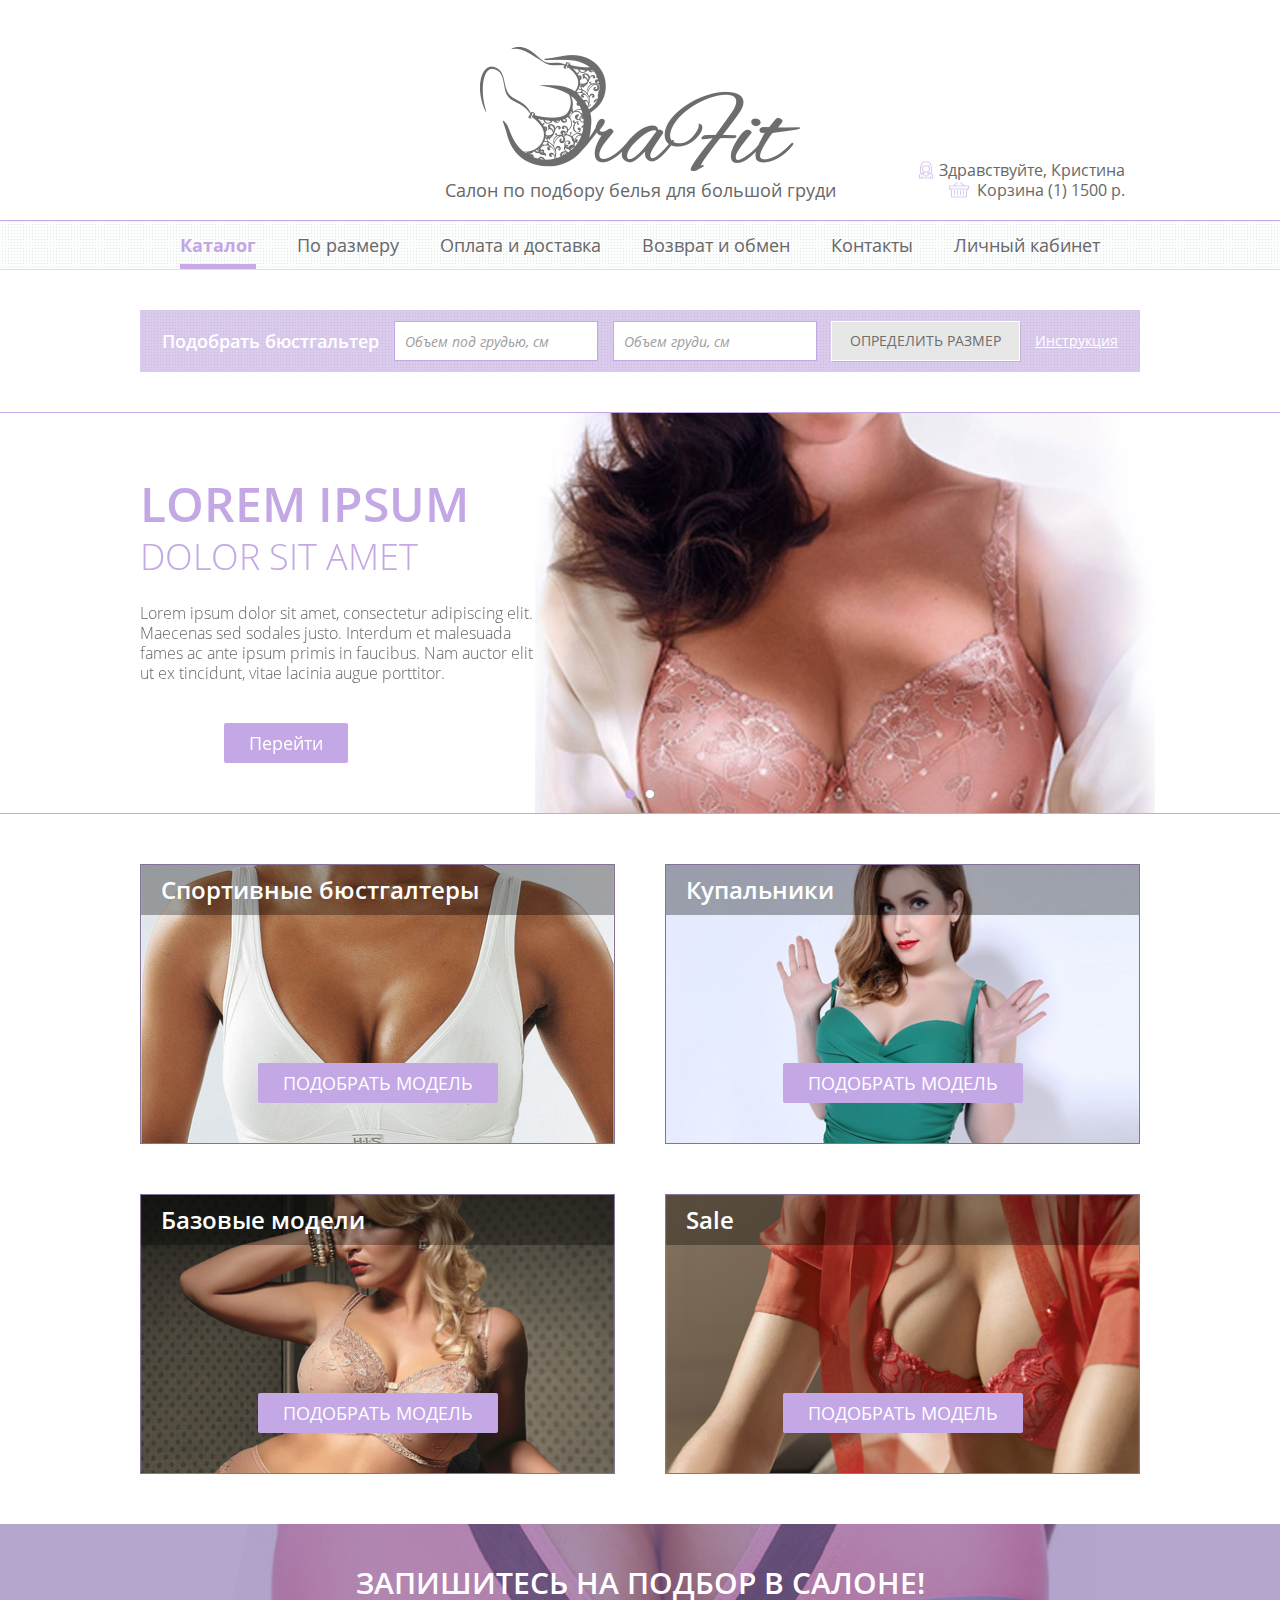
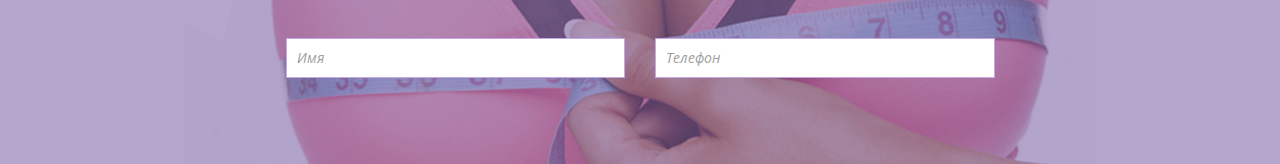
==== app/index.html @ a51bd3a1 "first commit" ====
<!DOCTYPE html>
<html lang="ru">
<head>
	<meta charset="UTF-8">

	<title>Заголовок</title>
<!--
	<link rel="shortcut icon" href="img/favicon/favicon.ico" type="image/x-icon">
	<link rel="icon" href="img/favicon/apple-touch-icon.png">
	<link rel="icon" sizes="72x72" href="img/favicon/apple-touch-icon-72x72.png">
	<link rel="icon" sizes="114x114" href="img/favicon/apple-touch-icon-114x114.png">
-->

	<meta http-equiv="X-UA-Compatible" content="IE=edge">
	<meta name="viewport" content="width=device-width, initial-scale=1">

	<!-- Styles -->
	<link rel="stylesheet" href="libs/bootstrap/bootstrap.min.css">
	<link rel="stylesheet" href="libs/OwlCarousel2/dist/assets/owl.carousel.min.css">
	<link rel="stylesheet" href="css/fonts.css">
	<link rel="stylesheet" href="css/main.css">
	<link rel="stylesheet" href="css/media.css">
	<!-- End_Styles -->
</head>
<body>
	<header class="header">
		<div class="header__top">
			<div class="container">
				<div class="col-md-6 col-md-offset-3">
					<div class="header__h-logo">
						<a href="#" class="h-logo">
							<img src="img/h-logo.png" alt="brafit" class="h-logo__img">
							<span class="h-logo__description">
								Салон по подбору белья для большой груди
							</span>
						</a>
					</div>
				</div>
				<div class="col-md-3">
					<div class="header__right">
						<div class="header__h-prof">
							<a href="#" class="h-prof">
								Здравствуйте, Кристина
							</a>
						</div>
						<div class="header__h-basket">
							<a href="#" class="h-basket">
								Корзина (1) 1500 р.
							</a>
						</div>
					</div>
				</div>
			</div>
		</div>
		<div class="header__bottom">
			<div class="container">
				<div class="row">
					<div class="col-md-12">
						<div class="header__h-nav">
							<ul class="h-nav">
								<li class="h-nav__item active">
									<a href="#" class="h-nav__link">
										Каталог
									</a>
								</li>
								<li class="h-nav__item">
									<a href="#" class="h-nav__link">
										По размеру
									</a>
								</li>
								<li class="h-nav__item">
									<a href="#" class="h-nav__link">
										Оплата и доставка
									</a>
								</li>
								<li class="h-nav__item">
									<a href="#" class="h-nav__link">
										Возврат и обмен
									</a>
								</li>
								<li class="h-nav__item">
									<a href="#" class="h-nav__link">
										Контакты
									</a>
								</li>
								<li class="h-nav__item">
									<a href="#" class="h-nav__link">
										Личный кабинет
									</a>
								</li>
							</ul>
						</div>
					</div>
				</div>
			</div>
		</div>
	</header>
	<div class="page">
		<div class="page__top">
			<div class="container">
				<div class="row">
					<div class="col-md-12">
						<div class="page__p-filter">
							<div class="p-filter">
								<div class="p-filter__title">
									Подобрать бюстгальтер
								</div>
								<input type="number" class="p-filter__input" placeholder="Объем под грудью, см">
								<input type="number" class="p-filter__input" placeholder="Объем груди, см">
								<input type="submit" class="p-filter__button" value="Определить размер">
								<a href="#" class="p-filter__inst">
									Инструкция
								</a>
							</div>
						</div>
					</div>
				</div>
			</div>
		</div>
		<div class="page__slider">
			<div class="page__p-slider">
				<div class="p-slider owl-carousel">
					<div class="p-slider__item">
						<div class="container">
							<div class="row" style="background-image: url(img/slider/1.jpg);">
								<div class="col-md-5">
									<div class="p-slider__content">
										<h2 class="p-slider__title">
											Lorem ipsum <span>dolor sit amet</span>
										</h2>
										<p class="p-slider__description">
											Lorem ipsum dolor sit amet, consectetur adipiscing elit. Maecenas sed sodales justo. Interdum et malesuada fames ac ante ipsum primis in faucibus. Nam auctor elit ut ex tincidunt, vitae lacinia augue porttitor.
										</p>
										<a href="#" class="p-slider__button">
											Перейти
										</a>
									</div>
								</div>
							</div>
						</div>
					</div>
					<div class="p-slider__item">
						<div class="container">
							<div class="row" style="background-image: url(img/slider/1.jpg);">
								<div class="col-md-5">
									<div class="p-slider__content">
										<h2 class="p-slider__title">
											Lorem ipsum <span>dolor sit amet</span>
										</h2>
										<p class="p-slider__description">
											Lorem ipsum dolor sit amet, consectetur adipiscing elit. Maecenas sed sodales justo. Interdum et malesuada fames ac ante ipsum primis in faucibus. Nam auctor elit ut ex tincidunt, vitae lacinia augue porttitor.
										</p>
										<a href="#" class="p-slider__button">
											Перейти
										</a>
									</div>
								</div>
							</div>
						</div>
					</div>
				</div>
			</div>
		</div>
		<div class="page__categories">
			<div class="container">
				<div class="row">
					<div class="col-md-6">
						<div class="page__p-categories">
							<a href="#" class="p-categories">
								<img src="img/catalog/1.jpg" alt="Спортивные бюстгалтеры" class="p-categories__img">
								<div class="p-categories__wrapper">
									<h2 class="p-categories__title">
										Спортивные бюстгалтеры
									</h2>
								</div>
								<div class="p-categories__button-wp">
									<div class="p-categories__button">
										Подобрать модель
									</div>
								</div>
							</a>
						</div>
					</div>
					<div class="col-md-6">
						<div class="page__p-categories">
							<a href="#" class="p-categories">
								<img src="img/catalog/2.jpg" alt="Спортивные бюстгалтеры" class="p-categories__img">
								<div class="p-categories__wrapper">
									<h2 class="p-categories__title">
										Купальники
									</h2>
								</div>
								<div class="p-categories__button-wp">
									<div class="p-categories__button">
										Подобрать модель
									</div>
								</div>
							</a>
						</div>
					</div>
					<div class="col-md-6">
						<div class="page__p-categories">
							<a href="#" class="p-categories">
								<img src="img/catalog/3.jpg" alt="Спортивные бюстгалтеры" class="p-categories__img">
								<div class="p-categories__wrapper">
									<h2 class="p-categories__title">
										Базовые модели
									</h2>
								</div>
								<div class="p-categories__button-wp">
									<div class="p-categories__button">
										Подобрать модель
									</div>
								</div>
							</a>
						</div>
					</div>
					<div class="col-md-6">
						<div class="page__p-categories">
							<a href="#" class="p-categories">
								<img src="img/catalog/4.jpg" alt="Спортивные бюстгалтеры" class="p-categories__img">
								<div class="p-categories__wrapper">
									<h2 class="p-categories__title">
										Sale
									</h2>
								</div>
								<div class="p-categories__button-wp">
									<div class="p-categories__button">
										Подобрать модель
									</div>
								</div>
							</a>
						</div>
					</div>
				</div>
			</div>
		</div>
		<div class="page__pickingsalon" style="background-image: url(img/salon.png);">
			<div class="container">
				<div class="row">
					<div class="col-md-12">
						<div class="page__p-pickingsalon">
							<div class="p-pickingsalon__title">
								Запишитесь на подбор в салоне!
							</div>
						</div>
					</div>
				</div>
				<div class="row">
					<div class="col-md-6">
						<div class="page__p-pickingsalon page__p-pickingsalon-left">
							<input type="text" class="p-filter__input" placeholder="Имя">
						</div>
					</div>
					<div class="col-md-6">
						<div class="page__p-pickingsalon page__p-pickingsalon-right">
							<input type="text" class="p-filter__input" placeholder="Телефон">
						</div>
					</div>
				</div>
			</div>
		</div>
	</div>

	<!-- Scripts -->
	<script type="text/javascript" src="libs/jquery/jquery-3.2.1.min.js"></script>
	<script type="text/javascript" src="libs/OwlCarousel2/dist/owl.carousel.min.js"></script>
	<script type="text/javascript" src="js/main.js"></script>
	<!-- End_Scripts -->
</body>
</html>
---- app/css/fonts.css ----
/* font-family: "OpenSansRegular" */
@font-face {
  font-family: "OpenSansRegular";
  src: url("../fonts/OpenSans/OpenSansRegular.ttf");
}

/* font-family: "OpenSansLight" */
@font-face {
  font-family: "OpenSansLight";
  src: url("../fonts/OpenSans/OpenSansLight.ttf");
}

/* font-family: "OpenSansSemibold" */
@font-face {
  font-family: "OpenSansSemibold";
  src: url("../fonts/OpenSans/OpenSansSemibold.ttf");
}

/* font-family: "OpenSansBold" */
@font-face {
  font-family: "OpenSansBold";
  src: url("../fonts/OpenSans/OpenSansBold.ttf");
}

/* font-family: "OpenSansItalic" */
@font-face {
  font-family: "OpenSansItalic";
  src: url("../fonts/OpenSans/OpenSansItalic.ttf");
}
---- app/css/main.css ----
@charset "UTF-8";
/*Сброс*/
html, body, div, span, object, iframe,
h1, h2, h3, h4, h5, h6, p, blockquote, pre,
a, abbr, acronym, address, big, cite, code,
del, dfn, em, img, ins, kbd, q, samp, small,
strike, strong, sub, sup, tt, var, b, i,
dl, dt, dd, ol, ul, li, fieldset, form,
label, legend, table, caption, tbody, tfoot,
thead, tr, th, td, article, aside, canvas,
details, embed, figure, figcaption, footer,
header, hgroup, nav, output, ruby, section,
time, mark, audio, video {
  margin: 0;
  padding: 0;
  border: 0;
  font-size: 100%;
  font: inherit;
  vertical-align: baseline;
}

button, button:active, button:focus,
input, input:active, input:focus {
  outline: none;
}

ol, ul {
  list-style: none;
}

.hidden {
  display: none;
}

input[type="number"]::-webkit-outer-spin-button,
input[type="number"]::-webkit-inner-spin-button {
  -webkit-appearance: none;
  margin: 0;
}

.owl-dots {
  text-align: center;
  position: absolute;
  bottom: 10px;
  left: 0;
  right: 0;
}

.owl-dots div {
  width: 10px;
  height: 10px;
  border-radius: 50%;
  border: 1px solid #9f9e9e;
  display: inline-block;
  background-color: #fff;
  margin: 0 5px;
}

.owl-dot.active {
  background-color: #c4a8e5;
  border-color: #c4a8e5;
}

/*Внешние блоки*/
body {
  font-size: 16px;
  min-width: 320px;
  position: relative;
  line-height: 1.25;
  font-family: "OpenSansRegular", sans-serif;
  overflow-x: hidden;
}

.header__top {
  padding-bottom: 20px;
  padding-top: 47px;
}

.header__h-logo {
  text-align: center;
}

.header__right {
  padding-top: 113px;
  text-align: right;
}

.header__bottom {
  height: 50px;
  border-top: 1px solid #c4a8e5;
  border-bottom: 1px solid #e0e0e0;
  background-image: url(../img/icon/patern.png);
  background-repeat: repeat;
  background-position: 0 0;
}

.page__p-filter {
  padding: 40px 0;
}

.page__p-slider {
  padding-bottom: 50px;
}

.page__p-categories {
  padding-bottom: 50px;
}

.page__categories .row {
  margin-left: -25px;
  margin-right: -25px;
}

.page__categories .col-md-6 {
  padding-left: 25px;
  padding-right: 25px;
}

.page__pickingsalon {
  background-repeat: no-repeat;
  background-position: center center;
  background-size: auto 160%;
  position: relative;
  padding-top: 40px;
  padding-bottom: 50px;
}

.page__pickingsalon::after {
  content: '';
  display: block;
  position: absolute;
  left: 0;
  right: 0;
  top: 0;
  bottom: 0;
  width: 100%;
  height: 100%;
  display: block;
  background-color: rgba(117, 90, 162, 0.54);
}

.page__p-pickingsalon {
  position: relative;
  z-index: 1;
  padding-bottom: 36px;
}

.page__p-pickingsalon-center {
  text-align: center;
}

.page__p-pickingsalon-left {
  text-align: right;
}

.page__p-pickingsalon-left .p-filter__input {
  width: 70%;
}

.page__p-pickingsalon-right {
  text-align: left;
}

.page__p-pickingsalon-right .p-filter__input {
  width: 70%;
}

/*Компоненты*/
.h-logo {
  display: inline-block;
  position: relative;
}

.h-logo__img {
  display: block;
  max-width: 100%;
  height: auto;
}

.h-logo__description {
  position: absolute;
  bottom: -30px;
  left: -50px;
  right: -50px;
  text-align: center;
  width: auto;
  text-align: center;
  display: block;
  font-size: 18px;
  color: #686868;
}

.h-prof {
  display: inline-block;
  margin-left: 20px;
  color: #686868;
  position: relative;
}

.h-prof:hover, .h-prof:focus, .h-prof:active {
  text-decoration: underline;
  color: #686868;
}

.h-prof:active {
  text-decoration: none;
}

.h-prof::after {
  content: '';
  width: 14px;
  height: 17px;
  background-size: cover;
  background-repeat: no-repeat;
  background-position: center center;
  background-image: url(../img/icon/1.png);
  position: absolute;
  display: block;
  left: -20px;
  top: 50%;
  transform: translateY(-50%);
  -webkit-transform: translateY(-50%);
}

.h-basket {
  display: inline-block;
  margin-left: 28px;
  color: #686868;
  position: relative;
}

.h-basket:hover, .h-basket:focus, .h-basket:active {
  text-decoration: underline;
  color: #686868;
}

.h-basket:active {
  text-decoration: none;
}

.h-basket::after {
  content: '';
  width: 20px;
  height: 15px;
  background-size: cover;
  background-repeat: no-repeat;
  background-position: center center;
  background-image: url(../img/icon/2.png);
  position: absolute;
  display: block;
  left: -28px;
  top: 50%;
  transform: translateY(-50%);
  -webkit-transform: translateY(-50%);
}

.h-nav {
  font-size: 0;
  display: -webkit-flex;
  display: -moz-flex;
  display: -ms-flex;
  display: -o-flex;
  display: flex;
  justify-content: space-between;
  -webkit-justify-content: space-between;
  padding: 0 40px;
}

.h-nav__item {
  display: inline-block;
}

.h-nav__item:hover .h-nav__link {
  color: #686868;
  text-decoration: none;
  color: #c3a6e3;
}

.h-nav__item.active {
  position: relative;
}

.h-nav__item.active .h-nav__link {
  font-family: "OpenSansBold", sans-serif;
  color: #c3a6e3;
}

.h-nav__item.active::after {
  content: '';
  height: 5px;
  width: 100%;
  left: 0;
  right: 0;
  bottom: 0;
  position: absolute;
  display: block;
  background-color: #c6a9e6;
}

.h-nav__link {
  color: #686868;
  font-size: 18px;
  display: block;
  line-height: 48px;
}

.h-nav__link:hover, .h-nav__link:focus, .h-nav__link:active {
  color: #686868;
  text-decoration: none;
}

.p-filter {
  padding: 11px 22px;
  background-image: url(../img/icon/patern.png);
  background-position: 0 0;
  background-color: #d1bcea;
  border-radius: 1px;
  display: -webkit-flex;
  display: -moz-flex;
  display: -ms-flex;
  display: -o-flex;
  display: flex;
  justify-content: space-between;
  -webkit-justify-content: space-between;
}

.p-filter__title {
  display: inline-block;
  color: #fff;
  font-size: 18px;
  font-family: "OpenSansSemibold", sans-serif;
  line-height: 40px;
}

.p-filter__input {
  height: 40px;
  border: 1px solid #c4a8e5;
  padding: 0 10px;
  font-size: 14px;
  font-family: "OpenSansRegular", sans-serif;
  color: #686868;
  background-color: #fff;
}

.p-filter__input::-webkit-input-placeholder {
  opacity: 1;
  color: #9e9e9e;
  font-family: "OpenSansItalic", sans-serif;
}

.p-filter__input::-moz-placeholder {
  opacity: 1;
  color: #9e9e9e;
  font-family: "OpenSansItalic", sans-serif;
}

.p-filter__input:-moz-placeholder {
  opacity: 1;
  color: #9e9e9e;
  font-family: "OpenSansItalic", sans-serif;
}

.p-filter__input:-ms-input-placeholder {
  opacity: 1;
  color: #9e9e9e;
  font-family: "OpenSansItalic", sans-serif;
}

.p-filter__button {
  height: 40px;
  border: 1px solid #c4a8e5;
  padding: 0 18px;
  font-size: 14px;
  text-transform: uppercase;
  border: 1px solid #fff;
  font-family: "OpenSansRegular", sans-serif;
  color: #6d6d6d;
  background-color: #e7e7e7;
  -webkit-box-shadow: 1px 1px 0px 0px rgba(0, 0, 0, 0.11);
  -moz-box-shadow: 1px 1px 0px 0px rgba(0, 0, 0, 0.11);
  box-shadow: 1px 1px 0px 0px rgba(0, 0, 0, 0.11);
}

.p-filter__inst {
  line-height: 40px;
  display: inline-block;
  text-decoration: none;
  color: #fff;
  font-size: 14px;
  text-decoration: underline;
}

.p-filter__inst:hover, .p-filter__inst:focus, .p-filter__inst:active {
  color: #fff;
  text-decoration: none;
}

.p-filter__inst:active {
  text-decoration: underline;
}

.p-slider {
  border-top: 1px solid #c4a8e5;
  border-bottom: 1px solid #c4a8e5;
}

.p-slider__item .row {
  background-repeat: no-repeat;
  background-position: right center;
  height: 400px;
}

.p-slider__content {
  padding-top: 61px;
}

.p-slider__title {
  font-size: 48px;
  color: #c4a8e5;
  display: block;
  text-transform: uppercase;
  font-family: "OpenSansSemibold", sans-serif;
}

.p-slider__title span {
  display: block;
  font-size: 36px;
  font-family: "OpenSansLight", sans-serif;
}

.p-slider__description {
  color: #676767;
  display: block;
  font-family: "OpenSansLight", sans-serif;
  padding-top: 24px;
  padding-bottom: 40px;
}

.p-slider__button {
  display: inline-block;
  height: 40px;
  background-color: #c4a8e5;
  border-radius: 2px;
  font-size: 18px;
  color: #fff;
  line-height: 40px;
  padding: 0 25px;
  margin-left: 84px;
}

.p-slider__button:hover, .p-slider__button:focus, .p-slider__button:active {
  text-decoration: none;
  color: #fff;
}

.p-categories {
  position: relative;
  height: 280px;
  overflow: hidden;
  border: 1px solid #85729b;
  display: block;
}

.p-categories:hover .p-categories__wrapper {
  bottom: 0;
  text-align: center;
  background-color: rgba(100, 78, 126, 0.65);
}

.p-categories:hover .p-categories__title {
  display: block;
  position: absolute;
  top: 50%;
  left: 0;
  right: 0;
  text-align: center;
  transform: translateY(-50%);
  -webkit-transform: translateY(-50%);
}

.p-categories:hover .p-categories__button {
  background-color: #fff;
  color: #c4a8e5;
}

.p-categories__img {
  display: block;
  width: 100%;
}

.p-categories__wrapper {
  -webkit-transition: all 0.3s ease-in-out;
  -moz-transition: all 0.3s ease-in-out;
  transition: all 0.3s ease-in-out;
  background-color: rgba(0, 0, 0, 0.32);
  padding: 10px 20px;
  position: absolute;
  left: 0;
  right: 0;
  top: 0;
  text-align: left;
  display: block;
}

.p-categories__title {
  font-size: 24px;
  font-family: "OpenSansSemibold", sans-serif;
  color: #fff;
  display: inline-block;
  z-index: 1;
}

.p-categories__button {
  -webkit-transition: all 0.3s ease-in-out;
  -moz-transition: all 0.3s ease-in-out;
  transition: all 0.3s ease-in-out;
  display: inline-block;
  height: 40px;
  background-color: #c4a8e5;
  border-radius: 2px;
  font-size: 18px;
  color: #fff;
  line-height: 40px;
  padding: 0 25px;
  bottom: 40px;
  text-transform: uppercase;
}

.p-categories__button:hover, .p-categories__button:focus, .p-categories__button:active {
  text-decoration: none;
  color: #fff;
}

.p-categories__button-wp {
  position: absolute;
  bottom: 40px;
  left: 0;
  right: 0;
  text-align: center;
}

.p-pickingsalon__title {
  display: block;
  text-align: center;
  font-size: 30px;
  color: #fff;
  text-transform: uppercase;
  font-family: "OpenSansSemibold", sans-serif;
}
---- app/css/media.css ----
/*==========  Desktop First Method  ==========*/
/* Large Devices, Wide Screens */
@media only screen and (max-width: 1200px) {
  /**/
}

/* Medium Devices, Desktops */
@media only screen and (max-width: 992px) {
  /**/
}

/* Small Devices, Tablets */
@media only screen and (max-width: 768px) {
  /**/
}

/* Extra Small Devices, Phones */
@media only screen and (max-width: 480px) {
  /**/
}

/* Custom, iPhone Retina */
@media only screen and (max-width: 320px) {
  /**/
}

/*==========  Mobile First Method  ==========*/
/* Custom, iPhone Retina */
@media only screen and (min-width: 320px) {
  /**/
}

/* Extra Small Devices, Phones */
@media only screen and (min-width: 480px) {
  /**/
}

/* Small Devices, Tablets */
@media only screen and (min-width: 768px) {
  /**/
}

/* Medium Devices, Desktops */
@media only screen and (min-width: 992px) {
  /**/
}

/* Large Devices, Wide Screens */
@media only screen and (min-width: 1200px) {
  /**/
}
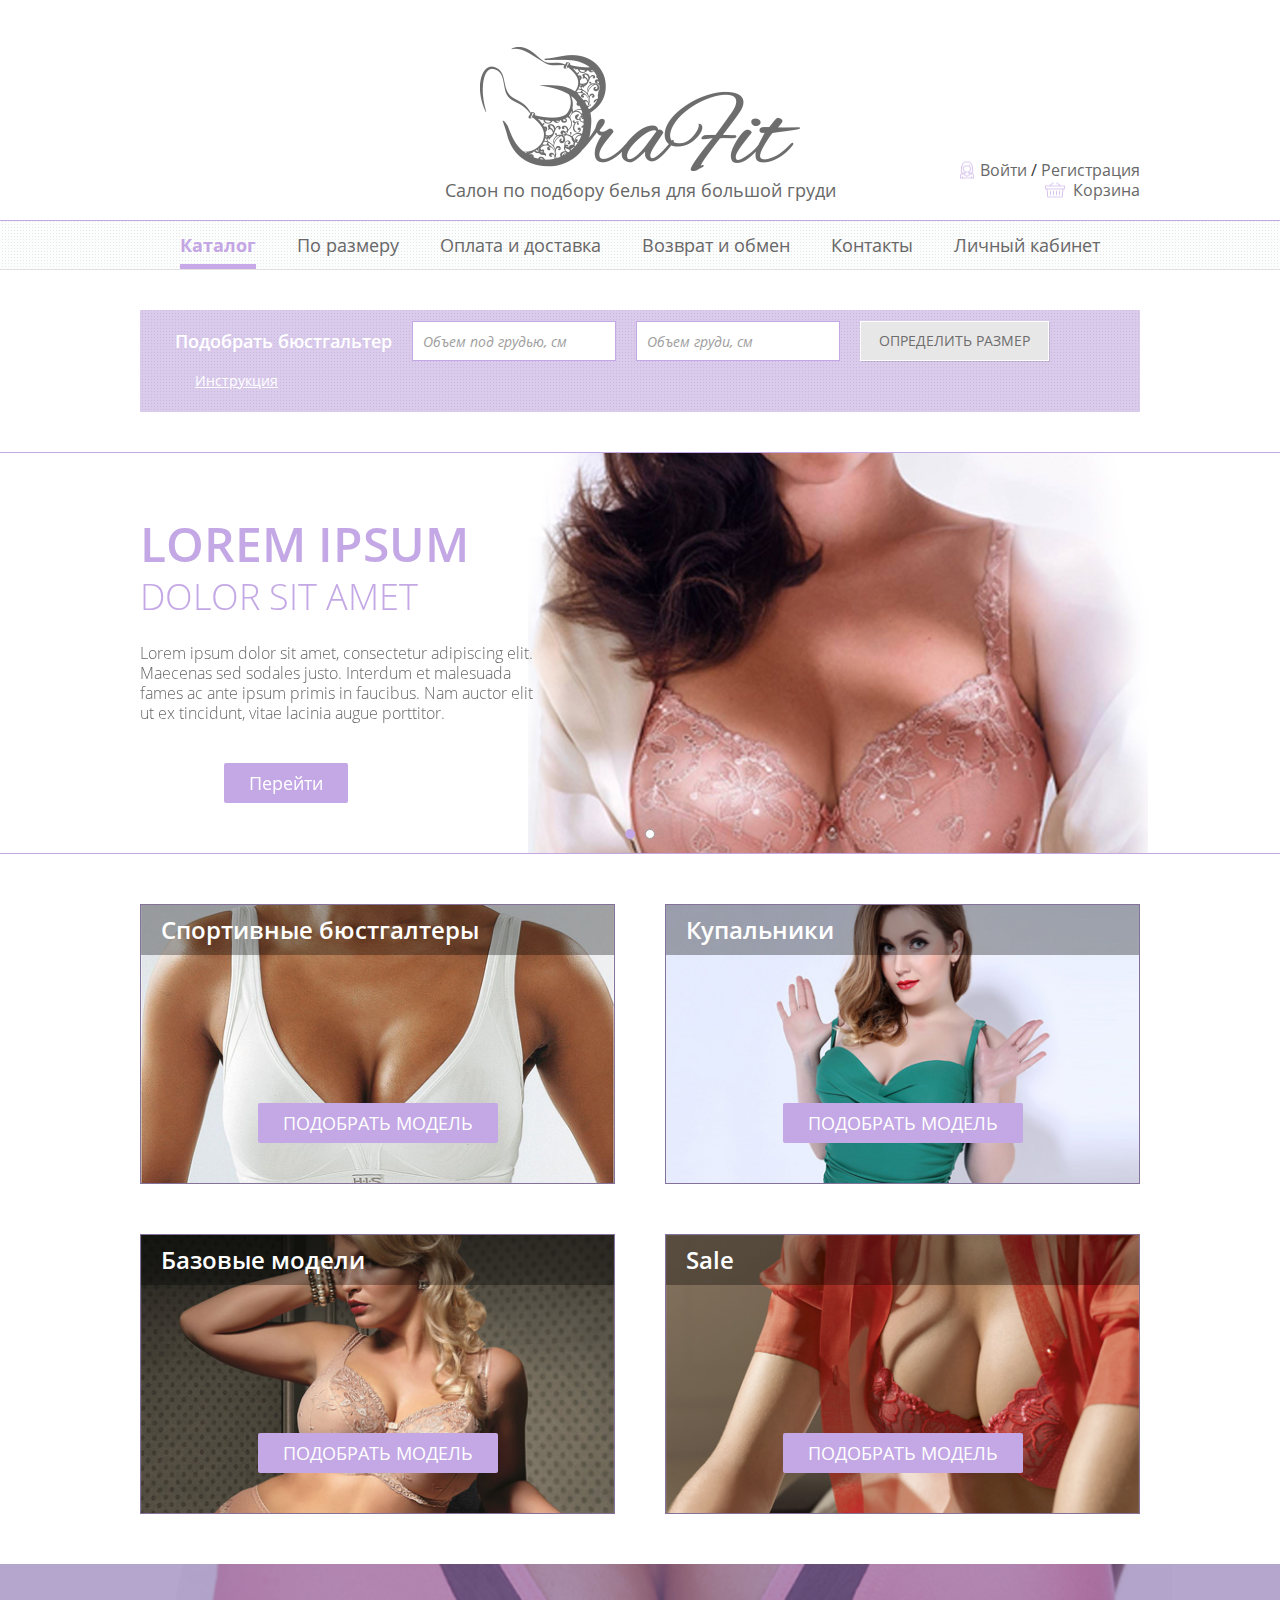
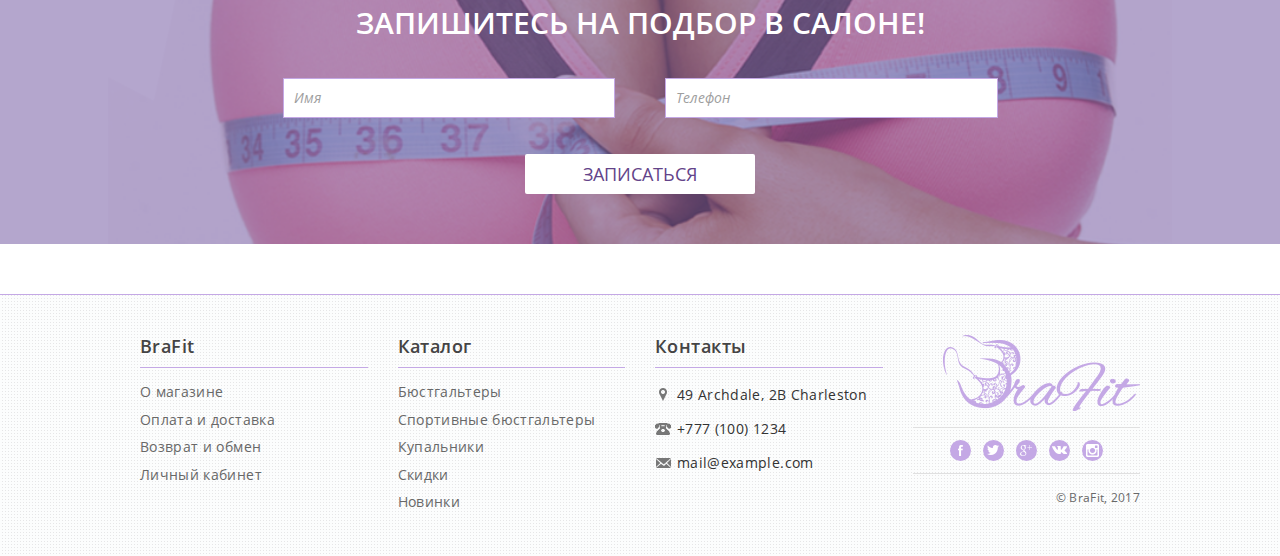
==== commit 96dea0a9: "главная страница (не доделан мобильный адаптив)" ====
--- a/app/index.html
+++ b/app/index.html
@@ -26,28 +26,55 @@
 	<header class="header">
 		<div class="header__top">
 			<div class="container">
-				<div class="col-md-6 col-md-offset-3">
-					<div class="header__h-logo">
-						<a href="#" class="h-logo">
-							<img src="img/h-logo.png" alt="brafit" class="h-logo__img">
-							<span class="h-logo__description">
-								Салон по подбору белья для большой груди
-							</span>
-						</a>
-					</div>
-				</div>
-				<div class="col-md-3">
-					<div class="header__right">
-						<div class="header__h-prof">
-							<a href="#" class="h-prof">
-								Здравствуйте, Кристина
-							</a>
-						</div>
-						<div class="header__h-basket">
-							<a href="#" class="h-basket">
-								Корзина (1) 1500 р.
-							</a>
-						</div>
+				<div class="row">
+					<div class="col-xs-1 hidden-sm hidden-md hidden-lg">
+						<div class="header__h-mobmenu">
+							<a href="#" class="h-mobmenu"></a>
+						</div>
+					</div>
+					<div class="col-md-6 col-md-offset-3 col-sm-6 col-sm-offset-3 col-xs-10">
+						<div class="header__h-logo">
+							<a href="#" class="h-logo">
+								<img src="img/h-logo.png" alt="brafit" class="h-logo__img">
+								<span class="h-logo__description">
+									Салон по подбору белья для большой груди
+								</span>
+							</a>
+						</div>
+					</div>
+					<div class="col-md-3 col-sm-3 col-xs-1">
+						<!-- Не авторизированный пользователь -->
+						<div class="header__right">
+							<div class="header__h-prof">
+								<a href="#" class="h-prof">
+									Войти
+								</a>
+								/
+								<a href="#" class="h-prof">
+									Регистрация
+								</a>
+							</div>
+							<div class="header__h-basket">
+								<a href="#" class="h-basket">
+									Корзина
+								</a>
+							</div>
+						</div>
+						<!-- Авторизированный пользователь -->
+						<!--
+						<div class="header__right">
+							<div class="header__h-prof">
+								<a href="#" class="h-prof">
+									Здравствуйте, Кристина
+								</a>
+							</div>
+							<div class="header__h-basket">
+								<a href="#" class="h-basket">
+									Корзина (1) 1500 р.
+								</a>
+							</div>
+						</div>
+						-->
 					</div>
 				</div>
 			</div>
@@ -102,15 +129,27 @@
 					<div class="col-md-12">
 						<div class="page__p-filter">
 							<div class="p-filter">
-								<div class="p-filter__title">
-									Подобрать бюстгальтер
-								</div>
-								<input type="number" class="p-filter__input" placeholder="Объем под грудью, см">
-								<input type="number" class="p-filter__input" placeholder="Объем груди, см">
-								<input type="submit" class="p-filter__button" value="Определить размер">
-								<a href="#" class="p-filter__inst">
-									Инструкция
-								</a>
+								<div class="p-filter__item">
+									<div class="p-filter__title">
+										Подобрать бюстгальтер
+									</div>
+								</div>
+								<div class="p-filter__item-wp">
+									<div class="p-filter__item">
+										<input type="number" class="p-filter__input" placeholder="Объем под грудью, см">
+									</div>
+									<div class="p-filter__item">
+										<input type="number" class="p-filter__input" placeholder="Объем груди, см">
+									</div>
+								</div>
+								<div class="p-filter__item">
+									<input type="submit" class="p-filter__button" value="Определить размер">
+								</div>
+								<div class="p-filter__item">
+									<a href="#" class="p-filter__inst">
+										Инструкция
+									</a>
+								</div>
 							</div>
 						</div>
 					</div>
@@ -120,10 +159,10 @@
 		<div class="page__slider">
 			<div class="page__p-slider">
 				<div class="p-slider owl-carousel">
-					<div class="p-slider__item">
+					<div class="p-slider__item" style="background-image: url(img/slider/1.jpg);">
 						<div class="container">
-							<div class="row" style="background-image: url(img/slider/1.jpg);">
-								<div class="col-md-5">
+							<div class="row">
+								<div class="col-md-5 col-sm-6">
 									<div class="p-slider__content">
 										<h2 class="p-slider__title">
 											Lorem ipsum <span>dolor sit amet</span>
@@ -139,10 +178,10 @@
 							</div>
 						</div>
 					</div>
-					<div class="p-slider__item">
+					<div class="p-slider__item" style="background-image: url(img/slider/1.jpg);">
 						<div class="container">
-							<div class="row" style="background-image: url(img/slider/1.jpg);">
-								<div class="col-md-5">
+							<div class="row">
+								<div class="col-md-5 col-sm-6">
 									<div class="p-slider__content">
 										<h2 class="p-slider__title">
 											Lorem ipsum <span>dolor sit amet</span>
@@ -164,7 +203,7 @@
 		<div class="page__categories">
 			<div class="container">
 				<div class="row">
-					<div class="col-md-6">
+					<div class="col-md-6 col-sm-6">
 						<div class="page__p-categories">
 							<a href="#" class="p-categories">
 								<img src="img/catalog/1.jpg" alt="Спортивные бюстгалтеры" class="p-categories__img">
@@ -181,7 +220,7 @@
 							</a>
 						</div>
 					</div>
-					<div class="col-md-6">
+					<div class="col-md-6 col-sm-6">
 						<div class="page__p-categories">
 							<a href="#" class="p-categories">
 								<img src="img/catalog/2.jpg" alt="Спортивные бюстгалтеры" class="p-categories__img">
@@ -198,7 +237,7 @@
 							</a>
 						</div>
 					</div>
-					<div class="col-md-6">
+					<div class="col-md-6 col-sm-6">
 						<div class="page__p-categories">
 							<a href="#" class="p-categories">
 								<img src="img/catalog/3.jpg" alt="Спортивные бюстгалтеры" class="p-categories__img">
@@ -215,7 +254,7 @@
 							</a>
 						</div>
 					</div>
-					<div class="col-md-6">
+					<div class="col-md-6 col-sm-6">
 						<div class="page__p-categories">
 							<a href="#" class="p-categories">
 								<img src="img/catalog/4.jpg" alt="Спортивные бюстгалтеры" class="p-categories__img">
@@ -247,20 +286,160 @@
 					</div>
 				</div>
 				<div class="row">
-					<div class="col-md-6">
+					<div class="col-md-6 col-sm-6">
 						<div class="page__p-pickingsalon page__p-pickingsalon-left">
 							<input type="text" class="p-filter__input" placeholder="Имя">
 						</div>
 					</div>
-					<div class="col-md-6">
+					<div class="col-md-6 col-sm-6">
 						<div class="page__p-pickingsalon page__p-pickingsalon-right">
 							<input type="text" class="p-filter__input" placeholder="Телефон">
 						</div>
 					</div>
 				</div>
+				<div class="row">
+					<div class="col-md-12">
+						<div class="page__p-center">
+							<a href="#" class="btn">
+								Записаться
+							</a>
+						</div>
+					</div>
+				</div>
 			</div>
 		</div>
 	</div>
+
+	<footer class="footer">
+		<div class="container">
+			<div class="row">
+				<div class="col-md-3 col-sm-3">
+					<div class="footer__f-subtitle">
+						<b class="f-subtitle">
+							BraFit
+						</b>
+					</div>
+					<div class="footer__f-nav">
+						<ul class="f-nav">
+							<li class="f-nav__item">
+								<a href="#" class="f-nav__link">
+									О магазине
+								</a>
+							</li>
+							<li class="f-nav__item">
+								<a href="#" class="f-nav__link">
+									Оплата и доставка
+								</a>
+							</li>
+							<li class="f-nav__item">
+								<a href="#" class="f-nav__link">
+									Возврат и обмен
+								</a>
+							</li>
+							<li class="f-nav__item">
+								<a href="#" class="f-nav__link">
+									Личный кабинет
+								</a>
+							</li>
+						</ul>
+					</div>
+				</div>
+				<div class="col-md-3 col-sm-3">
+					<div class="footer__f-subtitle">
+						<b class="f-subtitle">
+							Каталог
+						</b>
+					</div>
+					<div class="footer__f-nav">
+						<ul class="f-nav">
+							<li class="f-nav__item">
+								<a href="#" class="f-nav__link">
+									Бюстгальтеры
+								</a>
+							</li>
+							<li class="f-nav__item">
+								<a href="#" class="f-nav__link">
+									Спортивные бюстгальтеры
+								</a>
+							</li>
+							<li class="f-nav__item">
+								<a href="#" class="f-nav__link">
+									Купальники
+								</a>
+							</li>
+							<li class="f-nav__item">
+								<a href="#" class="f-nav__link">
+									Скидки
+								</a>
+							</li>
+							<li class="f-nav__item">
+								<a href="#" class="f-nav__link">
+									Новинки
+								</a>
+							</li>
+						</ul>
+					</div>
+				</div>
+				<div class="col-md-3 col-sm-3">
+					<div class="footer__f-subtitle">
+						<b class="f-subtitle">
+							Контакты
+						</b>
+					</div>
+					<div class="footer__f-nav">
+						<ul class="f-nav f-nav-info">
+							<li class="f-nav__item">
+								<span class="f-nav__adr">
+									49 Archdale, 2B Charleston
+								</span>
+							</li>
+							<li class="f-nav__item">
+								<span class="f-nav__phone">
+									+777 (100) 1234
+								</span>
+							</li>
+							<li class="f-nav__item">
+								<span class="f-nav__email">
+									mail@example.com
+								</span>
+							</li>
+						</ul>
+					</div>
+				</div>
+				<div class="col-md-3 col-sm-3">
+					<div class="footer__f-logo">
+						<a href="#" class="f-logo">
+							<img src="img/f-logo.png" alt="brafit" class="f-logo__img">
+						</a>
+					</div>
+					<div class="footer__f-soc">
+						<ul class="f-soc">
+							<li class="f-soc__item">
+								<a href="#" class="f-soc__link" style="background-image: url(img/social/1.png);"></a>
+							</li>
+							<li class="f-soc__item">
+								<a href="#" class="f-soc__link" style="background-image: url(img/social/2.png);"></a>
+							</li>
+							<li class="f-soc__item">
+								<a href="#" class="f-soc__link" style="background-image: url(img/social/3.png);"></a>
+							</li>
+							<li class="f-soc__item">
+								<a href="#" class="f-soc__link" style="background-image: url(img/social/4.png);"></a>
+							</li>
+							<li class="f-soc__item">
+								<a href="#" class="f-soc__link" style="background-image: url(img/social/5.png);"></a>
+							</li>
+						</ul>
+					</div>
+					<div class="footer__f-copy">
+						<p class="f-copy">
+							© BraFit, 2017
+						</p>
+					</div>
+				</div>
+			</div>
+		</div>
+	</footer>
 
 	<!-- Scripts -->
 	<script type="text/javascript" src="libs/jquery/jquery-3.2.1.min.js"></script>
--- a/app/css/main.css
+++ b/app/css/main.css
@@ -61,6 +61,30 @@
   border-color: #c4a8e5;
 }
 
+.btn {
+  height: 40px;
+  background-color: #fff;
+  padding: 0 58px;
+  line-height: 40px;
+  text-transform: uppercase;
+  text-align: center;
+  border-radius: 2px;
+  display: inline-block;
+  color: #634389;
+  font-size: 18px;
+}
+
+.btn:hover, .btn:active, .btn:focus {
+  text-decoration: none;
+  background-color: #634389;
+  color: #fff;
+}
+
+.btn:active {
+  background-color: #fff;
+  color: #634389;
+}
+
 /*Внешние блоки*/
 body {
   font-size: 16px;
@@ -106,12 +130,12 @@
   padding-bottom: 50px;
 }
 
-.page__categories .row {
+.page__categories .row, .page__pickingsalon .row {
   margin-left: -25px;
   margin-right: -25px;
 }
 
-.page__categories .col-md-6 {
+.page__categories .col-md-6, .page__pickingsalon .col-md-6 {
   padding-left: 25px;
   padding-right: 25px;
 }
@@ -165,6 +189,43 @@
   width: 70%;
 }
 
+.page__p-center {
+  text-align: center;
+  position: relative;
+  z-index: 1;
+}
+
+.footer {
+  margin-top: 50px;
+  border-top: 1px solid #c4a8e5;
+  padding-top: 40px;
+  padding-bottom: 30px;
+  background-image: url(../img/icon/patern.png);
+  background-repeat: repeat;
+  background-position: 0 0;
+}
+
+.footer__f-logo {
+  text-align: right;
+  padding-bottom: 12px;
+}
+
+.footer__f-subtitle {
+  padding-bottom: 10px;
+  border-bottom: 1px solid #c4a8e5;
+}
+
+.footer__f-copy {
+  text-align: right;
+  padding-top: 12px;
+}
+
+.footer__f-soc {
+  padding: 12px 0;
+  border-top: 1px solid #e0e0e0;
+  border-bottom: 1px solid #e0e0e0;
+}
+
 /*Компоненты*/
 .h-logo {
   display: inline-block;
@@ -195,6 +256,14 @@
   margin-left: 20px;
   color: #686868;
   position: relative;
+}
+
+.h-prof:nth-child(2) {
+  margin-left: 0;
+}
+
+.h-prof:nth-child(2)::after {
+  display: none;
 }
 
 .h-prof:hover, .h-prof:focus, .h-prof:active {
@@ -310,18 +379,33 @@
 }
 
 .p-filter {
-  padding: 11px 22px;
+  padding: 11px 35px;
   background-image: url(../img/icon/patern.png);
   background-position: 0 0;
   background-color: #d1bcea;
   border-radius: 1px;
-  display: -webkit-flex;
-  display: -moz-flex;
-  display: -ms-flex;
-  display: -o-flex;
-  display: flex;
-  justify-content: space-between;
-  -webkit-justify-content: space-between;
+  display: block;
+}
+
+.p-filter::after {
+  clear: both;
+  content: "";
+  display: table;
+}
+
+.p-filter__item {
+  float: left;
+  display: block;
+  padding-left: 20px;
+}
+
+.p-filter__item-wp {
+  padding-left: 20px;
+  float: left;
+}
+
+.p-filter__item:first-child {
+  padding-left: 0;
 }
 
 .p-filter__title {
@@ -404,6 +488,12 @@
   border-bottom: 1px solid #c4a8e5;
 }
 
+.p-slider__item {
+  height: 400px;
+  background-repeat: no-repeat;
+  background-position: 80% center;
+}
+
 .p-slider__item .row {
   background-repeat: no-repeat;
   background-position: right center;
@@ -547,3 +637,162 @@
   text-transform: uppercase;
   font-family: "OpenSansSemibold", sans-serif;
 }
+
+.f-subtitle {
+  font-size: 18px;
+  font-family: "OpenSansSemibold", sans-serif;
+  color: #444;
+  letter-spacing: 0.025em;
+}
+
+.f-nav {
+  padding: 10px 0;
+}
+
+.f-nav-info .f-nav__item {
+  padding: 10px 0;
+}
+
+.f-nav__item {
+  display: block;
+  text-align: left;
+}
+
+.f-nav__link {
+  display: inline-block;
+  color: #686868;
+  padding: 5px 0;
+  font-size: 14px;
+  letter-spacing: 0.025em;
+}
+
+.f-nav__link:hover, .f-nav__link:focus, .f-nav__link:active {
+  text-decoration: underline;
+  color: #686868;
+}
+
+.f-nav__link:active {
+  text-decoration: none;
+}
+
+.f-nav__adr {
+  padding-left: 22px;
+  position: relative;
+  font-size: 14px;
+  line-height: 14px;
+  letter-spacing: 0.025em;
+  display: block;
+}
+
+.f-nav__adr::before {
+  content: '';
+  width: 16px;
+  height: 13px;
+  display: block;
+  background-repeat: no-repeat;
+  background-position: center center;
+  background-image: url(../img/icon/3.png);
+  position: absolute;
+  left: 0;
+  top: 0;
+}
+
+.f-nav__phone {
+  padding-left: 22px;
+  position: relative;
+  font-size: 14px;
+  line-height: 14px;
+  letter-spacing: 0.025em;
+  display: block;
+}
+
+.f-nav__phone::before {
+  content: '';
+  width: 16px;
+  height: 13px;
+  display: block;
+  background-repeat: no-repeat;
+  background-position: center center;
+  background-image: url(../img/icon/4.png);
+  position: absolute;
+  left: 0;
+  top: 0;
+}
+
+.f-nav__email {
+  padding-left: 22px;
+  position: relative;
+  font-size: 14px;
+  line-height: 14px;
+  letter-spacing: 0.025em;
+  display: block;
+}
+
+.f-nav__email::before {
+  content: '';
+  width: 16px;
+  height: 13px;
+  display: block;
+  background-repeat: no-repeat;
+  background-position: center center;
+  background-image: url(../img/icon/5.png);
+  position: absolute;
+  left: 0;
+  top: 0;
+}
+
+.f-logo {
+  display: inline-block;
+}
+
+.f-logo__img {
+  max-width: 100%;
+  height: auto;
+  display: block;
+}
+
+.f-soc {
+  font-size: 0;
+  text-align: center;
+}
+
+.f-soc__item {
+  display: inline-block;
+  padding: 0 6px;
+}
+
+.f-soc__item:first-child {
+  padding-left: 0;
+}
+
+.f-soc__item:last-child {
+  padding-right: 0;
+}
+
+.f-soc__link {
+  width: 21px;
+  display: block;
+  height: 21px;
+  background-color: #c4a8e5;
+  border-radius: 50%;
+  background-repeat: no-repeat;
+  background-position: center center;
+}
+
+.f-copy {
+  color: #686868;
+  font-size: 12px;
+  line-height: 24px;
+  letter-spacing: 0.025em;
+  display: inline-block;
+}
+
+.h-mobmenu {
+  width: 20px;
+  height: 18px;
+  background-image: url(../img/icon/mob-menu.png);
+  background-repeat: no-repeat;
+  background-position: center center;
+  background-size: cover;
+  display: block;
+}
--- a/app/css/media.css
+++ b/app/css/media.css
@@ -1,21 +1,166 @@
 /*==========  Desktop First Method  ==========*/
 /* Large Devices, Wide Screens */
 @media only screen and (max-width: 1200px) {
+  .p-filter__item-wp {
+    padding-left: 12px;
+  }
+  .p-filter__item {
+    padding-left: 12px;
+  }
+  .p-filter {
+    padding-left: 21px;
+    padding-right: 21px;
+  }
+  .p-slider__item {
+    background-position: 110% center;
+  }
   /**/
 }
 
 /* Medium Devices, Desktops */
-@media only screen and (max-width: 992px) {
+@media only screen and (max-width: 991px) {
+  .header__h-logo {
+    padding-bottom: 45px;
+  }
+  .header__right {
+    padding-top: 0;
+    margin-left: -40px;
+    margin-top: -40px;
+  }
+  .h-nav__link {
+    font-size: 16px;
+  }
+  .h-nav {
+    padding: 0;
+  }
+  .p-categories__img {
+    height: 100%;
+    width: auto;
+    position: relative;
+    left: 50%;
+    transform: translateX(-50%);
+    -webkit-transform: translateX(-50%);
+  }
+  .p-categories__wrapper {
+    padding-left: 5px;
+    padding-right: 5px;
+  }
+  .p-filter__item-wp {
+    padding-left: 0;
+    width: 33.333333%;
+  }
+  .p-filter__item-wp .p-filter__item {
+    float: none;
+    padding-left: 0;
+    width: auto;
+  }
+  .p-filter__item-wp .p-filter__item:first-child {
+    margin-bottom: 10px;
+  }
+  .p-filter__item {
+    width: 33.333333%;
+    text-align: center;
+    padding-left: 0;
+  }
+  .p-filter__title {
+    padding-right: 40px;
+    text-align: left;
+  }
+  .p-filter__title {
+    font-size: 24px;
+    line-height: 30px;
+    padding: 15px 0;
+  }
+  .p-filter__button {
+    margin-bottom: 10px;
+  }
+  .p-slider__item {
+    background-position: 150% center;
+  }
+  .page__p-pickingsalon-right {
+    padding-right: 26px;
+  }
+  .page__p-pickingsalon-left {
+    padding-left: 26px;
+  }
+  .page__p-pickingsalon-right .p-filter__input,
+  .page__p-pickingsalon-left .p-filter__input {
+    width: 100%;
+  }
   /**/
 }
 
 /* Small Devices, Tablets */
 @media only screen and (max-width: 768px) {
+  .h-logo__description {
+    left: -15px;
+    right: -15px;
+  }
+  .header__right {
+    margin-left: -190px;
+  }
+  .header__h-mobmenu {
+    margin-top: -40px;
+  }
+  .h-nav {
+    display: block;
+  }
+  .h-nav__item {
+    width: 100%;
+    display: block;
+  }
+  .header__bottom {
+    height: auto;
+  }
+  .h-logo__description {
+    font-size: 16px;
+  }
+  .p-filter > .p-filter__item:first-child {
+    width: 100%;
+  }
+  .p-filter__title {
+    text-align: center;
+    font-size: 24px;
+  }
+  .p-filter__item-wp {
+    width: 50%;
+  }
+  .p-filter__item-wp .p-filter__item {
+    width: 100%;
+  }
+  .p-filter__item-wp .p-filter__item .p-filter__input {
+    width: 100%;
+  }
+  .p-filter__item {
+    width: 50%;
+  }
+  .p-filter__item .p-filter__button {
+    width: 100%;
+  }
+  .header__bottom {
+    display: none;
+  }
+  .page__p-pickingsalon {
+    padding-left: 0;
+    padding-right: 0;
+    width: 70%;
+    margin: 0 auto;
+  }
+  .page__p-pickingsalon {
+    padding-bottom: 20px;
+  }
   /**/
 }
 
 /* Extra Small Devices, Phones */
 @media only screen and (max-width: 480px) {
+  .p-filter__item-wp,
+  .p-filter__item {
+    width: 100%;
+  }
+  .p-filter__item .p-filter__button {
+    margin-top: 10px;
+  }
   /**/
 }
 
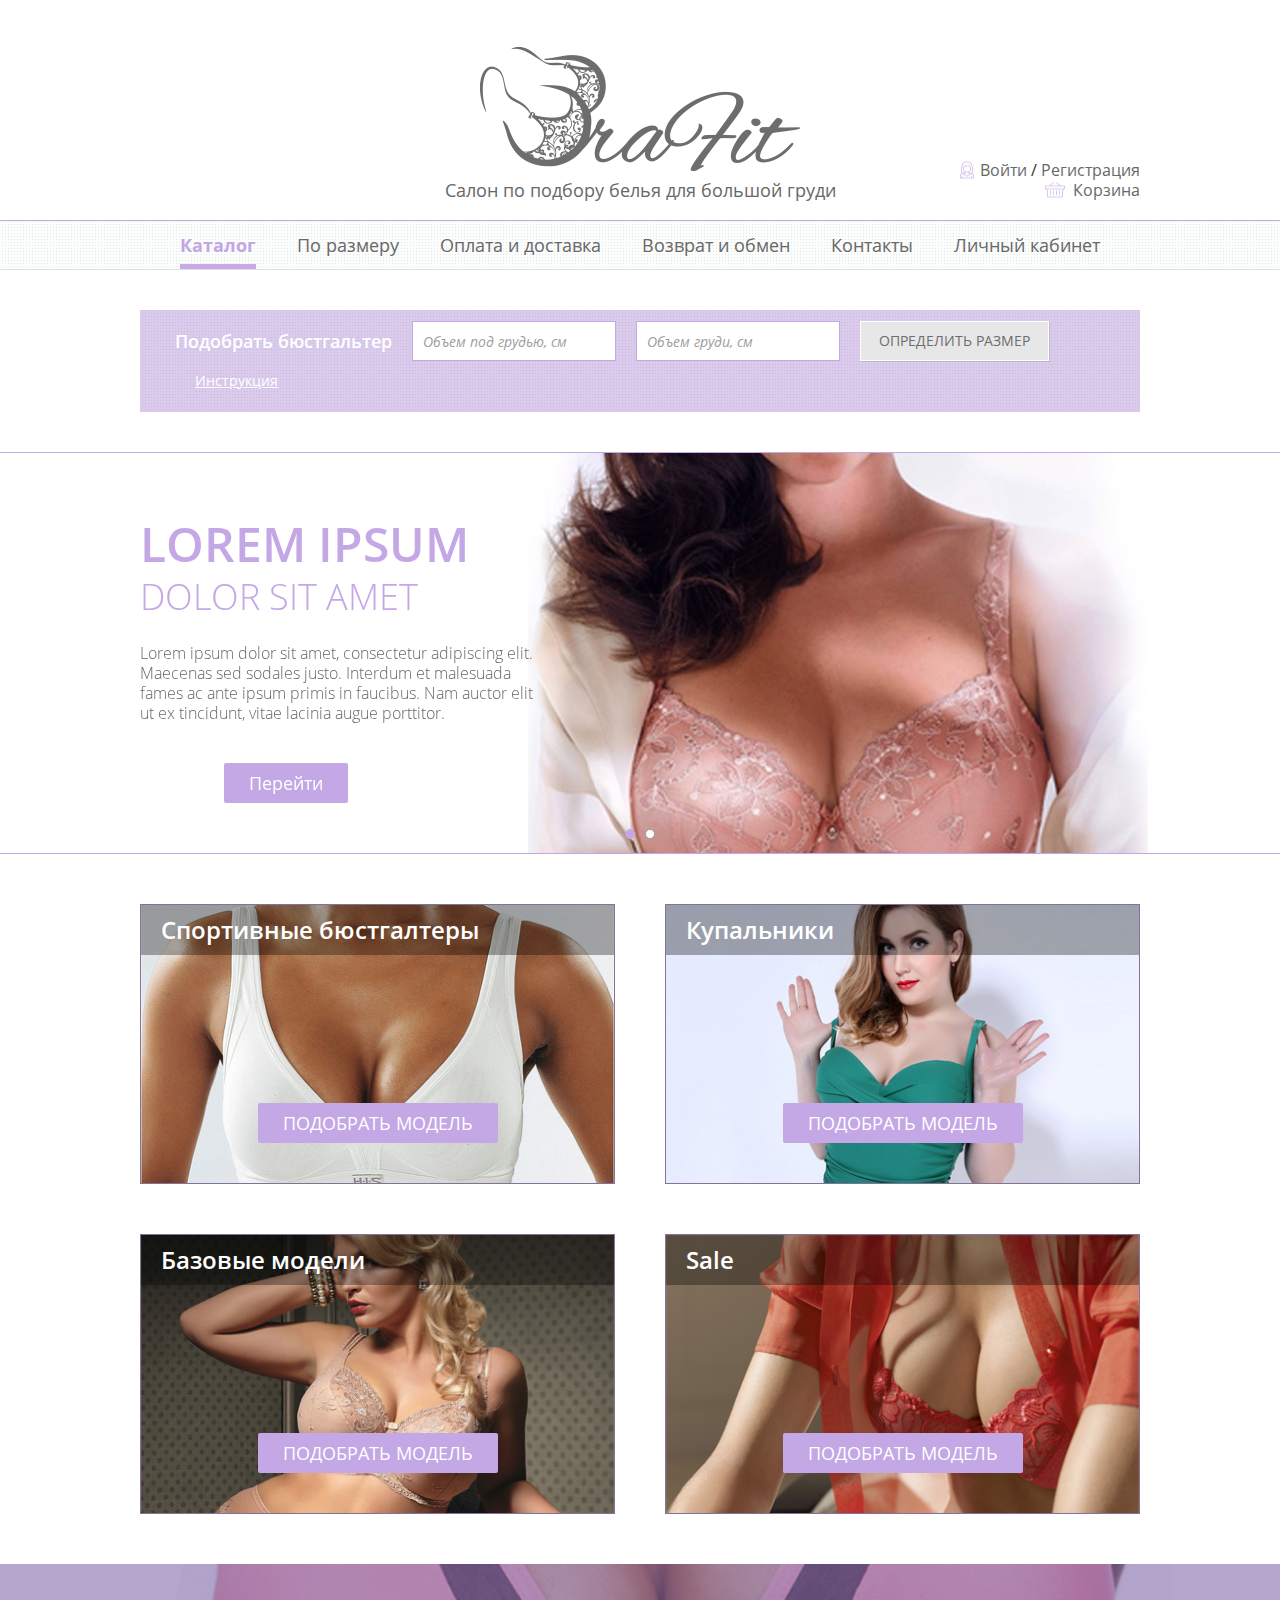
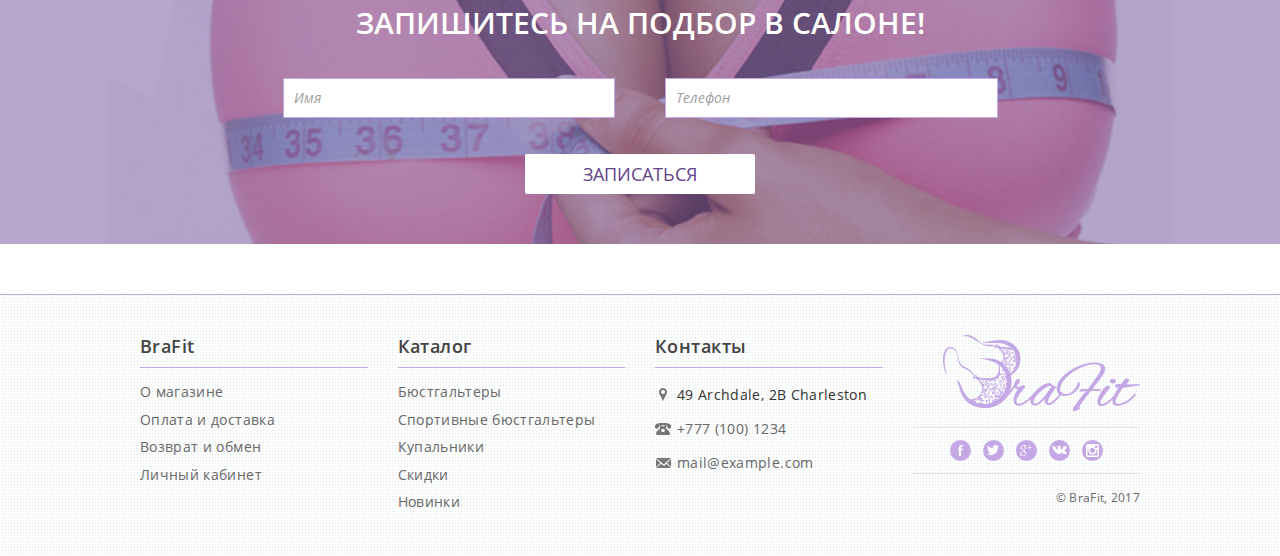
==== commit 5c4342ee: "pravki" ====
--- a/app/index.html
+++ b/app/index.html
@@ -17,6 +17,7 @@
 	<!-- Styles -->
 	<link rel="stylesheet" href="libs/bootstrap/bootstrap.min.css">
 	<link rel="stylesheet" href="libs/OwlCarousel2/dist/assets/owl.carousel.min.css">
+	<link rel="stylesheet" href="libs/fancybox/dist/jquery.fancybox.min.css">
 	<link rel="stylesheet" href="css/fonts.css">
 	<link rel="stylesheet" href="css/main.css">
 	<link rel="stylesheet" href="css/media.css">
@@ -27,12 +28,46 @@
 		<div class="header__top">
 			<div class="container">
 				<div class="row">
-					<div class="col-xs-1 hidden-sm hidden-md hidden-lg">
+					<div class="col-xs-6 hidden-sm hidden-md hidden-lg">
 						<div class="header__h-mobmenu">
 							<a href="#" class="h-mobmenu"></a>
 						</div>
 					</div>
-					<div class="col-md-6 col-md-offset-3 col-sm-6 col-sm-offset-3 col-xs-10">
+					<div class="col-md-3 col-md-push-9 col-sm-12 col-xs-6">
+						<!-- Не авторизированный пользователь -->
+						<div class="header__right">
+							<div class="header__h-prof">
+								<a href="#" class="h-prof">
+									Войти
+								</a>
+								/
+								<a href="#" class="h-prof">
+									Регистрация
+								</a>
+							</div>
+							<div class="header__h-basket">
+								<a href="#" class="h-basket">
+									Корзина
+								</a>
+							</div>
+						</div>
+						<!-- Авторизированный пользователь -->
+						<!--
+						<div class="header__right">
+							<div class="header__h-prof">
+								<a href="#" class="h-prof">
+									Здравствуйте, Кристина
+								</a>
+							</div>
+							<div class="header__h-basket">
+								<a href="#" class="h-basket">
+									Корзина (1) 1500 р.
+								</a>
+							</div>
+						</div>
+						-->
+					</div>
+					<div class="col-md-6 col-sm-12 col-xs-12">
 						<div class="header__h-logo">
 							<a href="#" class="h-logo">
 								<img src="img/h-logo.png" alt="brafit" class="h-logo__img">
@@ -42,40 +77,6 @@
 							</a>
 						</div>
 					</div>
-					<div class="col-md-3 col-sm-3 col-xs-1">
-						<!-- Не авторизированный пользователь -->
-						<div class="header__right">
-							<div class="header__h-prof">
-								<a href="#" class="h-prof">
-									Войти
-								</a>
-								/
-								<a href="#" class="h-prof">
-									Регистрация
-								</a>
-							</div>
-							<div class="header__h-basket">
-								<a href="#" class="h-basket">
-									Корзина
-								</a>
-							</div>
-						</div>
-						<!-- Авторизированный пользователь -->
-						<!--
-						<div class="header__right">
-							<div class="header__h-prof">
-								<a href="#" class="h-prof">
-									Здравствуйте, Кристина
-								</a>
-							</div>
-							<div class="header__h-basket">
-								<a href="#" class="h-basket">
-									Корзина (1) 1500 р.
-								</a>
-							</div>
-						</div>
-						-->
-					</div>
 				</div>
 			</div>
 		</div>
@@ -129,7 +130,7 @@
 					<div class="col-md-12">
 						<div class="page__p-filter">
 							<div class="p-filter">
-								<div class="p-filter__item">
+								<div class="p-filter__item p-filter__item-title">
 									<div class="p-filter__title">
 										Подобрать бюстгальтер
 									</div>
@@ -146,7 +147,7 @@
 									<input type="submit" class="p-filter__button" value="Определить размер">
 								</div>
 								<div class="p-filter__item">
-									<a href="#" class="p-filter__inst">
+									<a href="#popupmanual" class="p-filter__inst">
 										Инструкция
 									</a>
 								</div>
@@ -309,11 +310,10 @@
 			</div>
 		</div>
 	</div>
-
 	<footer class="footer">
 		<div class="container">
 			<div class="row">
-				<div class="col-md-3 col-sm-3">
+				<div class="col-md-3 col-sm-3 col-xs-6">
 					<div class="footer__f-subtitle">
 						<b class="f-subtitle">
 							BraFit
@@ -344,7 +344,7 @@
 						</ul>
 					</div>
 				</div>
-				<div class="col-md-3 col-sm-3">
+				<div class="col-md-3 col-sm-3 col-xs-6">
 					<div class="footer__f-subtitle">
 						<b class="f-subtitle">
 							Каталог
@@ -380,7 +380,7 @@
 						</ul>
 					</div>
 				</div>
-				<div class="col-md-3 col-sm-3">
+				<div class="col-md-3 col-sm-3 col-xs-6">
 					<div class="footer__f-subtitle">
 						<b class="f-subtitle">
 							Контакты
@@ -394,19 +394,19 @@
 								</span>
 							</li>
 							<li class="f-nav__item">
-								<span class="f-nav__phone">
+								<a href="tel:+7771001234" class="f-nav__phone">
 									+777 (100) 1234
-								</span>
-							</li>
-							<li class="f-nav__item">
-								<span class="f-nav__email">
+								</a>
+							</li>
+							<li class="f-nav__item">
+								<a href="mailto:mail@example.com" class="f-nav__email">
 									mail@example.com
-								</span>
+								</a>
 							</li>
 						</ul>
 					</div>
 				</div>
-				<div class="col-md-3 col-sm-3">
+				<div class="col-md-3 col-sm-3 col-xs-6">
 					<div class="footer__f-logo">
 						<a href="#" class="f-logo">
 							<img src="img/f-logo.png" alt="brafit" class="f-logo__img">
@@ -441,9 +441,16 @@
 		</div>
 	</footer>
 
+	<div class="popup popup-manual" id="popupmanual">
+		<div class="popup__wrapper">
+			Lorem ipsum dolor sit amet, consectetur adipisicing elit. Vitae deserunt asperiores, accusantium expedita dolores quidem dolore aliquid similique dolorum soluta ad numquam sint quam rerum doloribus nam quas. Beatae, at!
+		</div>
+	</div>
+
 	<!-- Scripts -->
 	<script type="text/javascript" src="libs/jquery/jquery-3.2.1.min.js"></script>
 	<script type="text/javascript" src="libs/OwlCarousel2/dist/owl.carousel.min.js"></script>
+	<script type="text/javascript" src="libs/fancybox/dist/jquery.fancybox.min.js"></script>
 	<script type="text/javascript" src="js/main.js"></script>
 	<!-- End_Scripts -->
 </body>
--- a/app/css/main.css
+++ b/app/css/main.css
@@ -85,6 +85,55 @@
   color: #634389;
 }
 
+.owl-nav div {
+  text-indent: -9999px;
+  width: 30px;
+  height: 30px;
+  background-color: #b8b8b8;
+  position: absolute;
+  top: 50%;
+  margin-top: -15px;
+  z-index: 2;
+}
+
+.owl-prev {
+  left: 20px;
+}
+
+.owl-prev::after {
+  content: '';
+  display: block;
+  position: absolute;
+  height: 0;
+  width: 0;
+  border-bottom: 9.5px solid transparent;
+  border-right: 9.5px solid #fff;
+  border-top: 9.5px solid transparent;
+  left: 50%;
+  transform: translateX(-50%);
+  -webkit-transform: translateX(-50%);
+  top: 5.5px;
+}
+
+.owl-next {
+  right: 20px;
+}
+
+.owl-next::after {
+  content: '';
+  display: block;
+  position: absolute;
+  height: 0;
+  width: 0;
+  border-bottom: 9.5px solid transparent;
+  border-left: 9.5px solid #fff;
+  border-top: 9.5px solid transparent;
+  left: 50%;
+  transform: translateX(-50%);
+  -webkit-transform: translateX(-50%);
+  top: 5.5px;
+}
+
 /*Внешние блоки*/
 body {
   font-size: 16px;
@@ -193,6 +242,109 @@
   text-align: center;
   position: relative;
   z-index: 1;
+}
+
+.page__p-path {
+  padding-top: 35px;
+  padding-bottom: 22px;
+}
+
+.page__p-rae-line {
+  padding-bottom: 61px;
+  position: relative;
+}
+
+.page__p-rae-line::after {
+  content: '';
+  height: 1px;
+  width: 100%;
+  left: 0;
+  position: absolute;
+  bottom: 30px;
+  right: 0;
+  background-color: #c6a9e6;
+  display: block;
+}
+
+.page__p-rae p {
+  color: #686868;
+  font-size: 18px;
+}
+
+.page__p-rae h2 {
+  color: #686868;
+  font-size: 24px;
+  text-transform: uppercase;
+  font-family: "OpenSansBold", sans-serif;
+}
+
+.page__p-rae b {
+  color: #686868;
+  font-size: 24px;
+  text-transform: uppercase;
+  font-family: "OpenSansBold", sans-serif;
+  display: inline;
+}
+
+.page__p-rae strong {
+  font-size: 20px;
+  color: #686868;
+  font-family: "OpenSansBold", sans-serif;
+}
+
+.page__p-rae span {
+  color: #888;
+  font-size: 18px;
+  font-family: "OpenSansBold", sans-serif;
+  text-transform: uppercase;
+}
+
+.page__b-filter {
+  padding: 40px 0;
+}
+
+.page__catalog .row {
+  margin-left: -20px;
+  margin-right: -20px;
+}
+
+.page__catalog .col-md-3 {
+  padding-left: 20px;
+  padding-right: 20px;
+}
+
+.page__p-catalog {
+  padding-bottom: 40px;
+}
+
+.page__p-card {
+  padding-bottom: 10px;
+}
+
+.page__p-complect-title {
+  text-align: center;
+  padding: 16px 0 26px 0;
+}
+
+.page__complect .page__p-catalog {
+  padding-bottom: 10px;
+}
+
+.page__favorite {
+  padding-bottom: 0;
+}
+
+.page__contacts {
+  padding-bottom: 60px;
+}
+
+.page__p-bank {
+  text-align: right;
+}
+
+.page__p-password {
+  border-top: 1px solid #c3a6e3;
+  padding-top: 20px;
 }
 
 .footer {
@@ -332,6 +484,9 @@
   display: flex;
   justify-content: space-between;
   -webkit-justify-content: space-between;
+  -moz-justify-content: space-between;
+  -ms-justify-content: space-between;
+  -o-justify-content: space-between;
   padding: 0 40px;
 }
 
@@ -704,6 +859,12 @@
   line-height: 14px;
   letter-spacing: 0.025em;
   display: block;
+  color: #686868;
+}
+
+.f-nav__phone:hover, .f-nav__phone:focus, .f-nav__phone:active {
+  text-decoration: none;
+  color: #686868;
 }
 
 .f-nav__phone::before {
@@ -726,6 +887,12 @@
   line-height: 14px;
   letter-spacing: 0.025em;
   display: block;
+  color: #686868;
+}
+
+.f-nav__email:hover, .f-nav__email:focus, .f-nav__email:active {
+  text-decoration: none;
+  color: #686868;
 }
 
 .f-nav__email::before {
@@ -796,3 +963,1254 @@
   background-size: cover;
   display: block;
 }
+
+.popup {
+  max-width: 500px;
+  display: none;
+}
+
+.p-path {
+  font-size: 0;
+}
+
+.p-path__item {
+  display: inline-block;
+  padding-right: 15px;
+  position: relative;
+}
+
+.p-path__item::after {
+  content: '>';
+  font-size: 14px;
+  color: #8b8b8b;
+  position: absolute;
+  display: block;
+  width: 15px;
+  text-align: center;
+  right: 0;
+  top: 50%;
+  transform: translateY(-50%);
+  -webkit-transform: translateY(-50%);
+}
+
+.p-path__item:last-child {
+  padding-right: 0;
+}
+
+.p-path__item:last-child:after {
+  display: none;
+}
+
+.p-path__link {
+  color: #8b8b8b;
+  text-decoration: underline;
+  font-size: 14px;
+  font-family: "OpenSansLight", sans-serif;
+}
+
+.p-path__text {
+  text-decoration: underline;
+  font-size: 14px;
+  font-family: "OpenSansLight", sans-serif;
+  color: #c6a9e6;
+}
+
+.b-filter {
+  font-size: 0;
+  display: -webkit-flex;
+  display: -moz-flex;
+  display: -ms-flex;
+  display: -o-flex;
+  display: flex;
+  justify-content: space-between;
+  -webkit-justify-content: space-between;
+  -moz-justify-content: space-between;
+  -ms-justify-content: space-between;
+  -o-justify-content: space-between;
+  background-color: #c6a9e6;
+}
+
+.b-filter__item {
+  padding: 0 20px;
+  position: relative;
+}
+
+.b-filter__item-active .b-filter__link {
+  color: #946bc1 !important;
+}
+
+.b-filter__item-active .b-filter__link::after {
+  background-position: right center;
+}
+
+.b-filter__link {
+  font-size: 18px;
+  color: #fff;
+  font-family: "OpenSansBold", sans-serif;
+  padding: 14px 0;
+  display: block;
+  padding-right: 20px;
+  position: relative;
+  letter-spacing: 0.1em;
+}
+
+.b-filter__link::after {
+  content: '';
+  width: 13px;
+  height: 7px;
+  background-position: left center;
+  background-size: auto 100%;
+  display: block;
+  background-image: url(../img/icon/filter.png);
+  background-repeat: no-repeat;
+  position: absolute;
+  right: 0;
+  top: 24px;
+}
+
+.b-filter__link:hover, .b-filter__link:focus, .b-filter__link:active {
+  text-decoration: none;
+  color: #fff;
+}
+
+.b-filter__list {
+  display: none;
+}
+
+.b-filter__list-2 {
+  position: absolute;
+  left: 0;
+  top: 100%;
+  background-color: #f6f6f6;
+  z-index: 10;
+  width: 803px;
+}
+
+.b-filter__list-1 {
+  position: absolute;
+  left: 0;
+  top: 100%;
+  background-color: #f6f6f6;
+  z-index: 10;
+}
+
+.b-filter__subitem {
+  border-bottom: 1px solid #ebebeb;
+  width: 298px;
+}
+
+.b-filter__subitem-active .b-filter__sublink {
+  font-family: "OpenSansBold", sans-serif;
+  color: #c6a9e6 !important;
+}
+
+.b-filter__sublink {
+  font-size: 18px;
+  letter-spacing: 0.1em;
+  display: block;
+  padding: 5px 8px;
+  color: #686868;
+}
+
+.b-filter__sublink:hover, .b-filter__sublink:focus, .b-filter__sublink:active {
+  text-decoration: none;
+  color: #686868;
+}
+
+.b-filter__table {
+  width: 100%;
+  table-layout: fixed;
+  -webkit-box-shadow: 0px 2px 2px 0px rgba(0, 0, 0, 0.15);
+  -moz-box-shadow: 0px 2px 2px 0px rgba(0, 0, 0, 0.15);
+  box-shadow: 0px 2px 2px 0px rgba(0, 0, 0, 0.15);
+}
+
+.b-filter__table-top {
+  font-size: 12px;
+}
+
+.b-filter__table-top td {
+  height: 28px;
+  padding: 10px 0 0 0;
+  border-bottom: 1px solid #ebebeb;
+  border-right: 1px solid #ebebeb;
+  text-align: center;
+  color: #c6a9e6;
+  font-family: "OpenSansBold", sans-serif;
+  width: 50px;
+}
+
+.b-filter__table-top td:last-child {
+  border-right: none;
+}
+
+.b-filter__table-content {
+  font-size: 12px;
+}
+
+.b-filter__table-content td {
+  width: 50px;
+  height: 24px;
+  border-bottom: 1px solid #ebebeb;
+  border-right: 1px solid #ebebeb;
+  text-align: center;
+  padding-top: 5px;
+  color: #686868;
+}
+
+.b-filter__table-content td:first-child {
+  color: #c6a9e6;
+  font-family: "OpenSansBold", sans-serif;
+}
+
+.b-filter__table-content td:last-child {
+  border-right: none;
+}
+
+.p-catalog {
+  display: block;
+}
+
+.p-catalog:hover, .p-catalog:focus, .p-catalog:active {
+  text-decoration: none;
+  color: inherit;
+}
+
+.p-catalog:hover .p-catalog__top::after, .p-catalog:focus .p-catalog__top::after, .p-catalog:active .p-catalog__top::after {
+  background-color: rgba(100, 78, 126, 0.65);
+}
+
+.p-catalog:hover .p-catalog__button, .p-catalog:focus .p-catalog__button, .p-catalog:active .p-catalog__button {
+  display: block;
+}
+
+.p-catalog__top {
+  position: relative;
+  height: 275px;
+  overflow: hidden;
+}
+
+.p-catalog__top::after {
+  content: '';
+  display: block;
+  width: 100%;
+  height: 100%;
+  z-index: 1;
+  left: 0;
+  right: 0;
+  top: 0;
+  bottom: 0;
+  background-color: transparent;
+  position: absolute;
+}
+
+.p-catalog__img {
+  display: block;
+  width: 100%;
+  height: auto;
+}
+
+.p-catalog__bottom {
+  padding-top: 16px;
+}
+
+.p-catalog__title {
+  display: block;
+  width: 100%;
+  font-size: 14px;
+  color: #686868;
+}
+
+.p-catalog__firm {
+  display: block;
+  width: 100%;
+  text-transform: uppercase;
+  color: #c6a9e6;
+  font-size: 12px;
+}
+
+.p-catalog__price {
+  display: block;
+  width: 100%;
+  text-align: right;
+  color: #686868;
+  font-size: 14px;
+  font-family: "OpenSansBold", sans-serif;
+}
+
+.p-catalog__price::after {
+  content: 'р.';
+  text-transform: uppercase;
+}
+
+.p-catalog__button {
+  position: absolute;
+  left: 0;
+  right: 0;
+  top: 50%;
+  transform: translateY(-50%);
+  -webkit-transform: translateY(-50%);
+  z-index: 2;
+  width: 120px;
+  text-transform: uppercase;
+  height: 40px;
+  line-height: 40px;
+  margin: 0 auto;
+  text-align: center;
+  border-radius: 2px;
+  background-color: #ebebeb;
+  font-size: 18px;
+  color: #c6a9e6;
+  display: none;
+}
+
+.p-card__slider .owl-dots {
+  display: none;
+}
+
+.p-card__item .p-card__img {
+  display: block;
+  width: 100%;
+  height: auto;
+}
+
+.p-card__pagin {
+  margin-left: -10px;
+  margin-right: -10px;
+  padding-top: 20px;
+}
+
+.p-card__pagin::after {
+  clear: both;
+  content: "";
+  display: table;
+}
+
+.p-card__side {
+  width: 33.333333%;
+  float: left;
+  padding: 0 10px;
+}
+
+.p-card__side .p-card__img {
+  display: block;
+  width: 100%;
+  height: auto;
+  cursor: pointer;
+}
+
+.p-card__title {
+  display: block;
+  width: 100%;
+  color: #686868;
+  font-size: 24px;
+  font-family: "OpenSansBold", sans-serif;
+  padding-bottom: 5px;
+}
+
+.p-card__sub span {
+  display: block;
+  width: 100%;
+  color: #686868;
+  font-size: 14px;
+  font-family: "OpenSansLight", sans-serif;
+}
+
+.p-card__price {
+  color: #c5a8e5;
+  font-size: 24px;
+  font-family: "OpenSansBold", sans-serif;
+  display: block;
+  padding-top: 5px;
+}
+
+.p-card__price::after {
+  content: 'руб.';
+}
+
+.p-card__block {
+  padding-top: 14px;
+}
+
+.p-card__subtitle {
+  color: #686868;
+  font-size: 20px;
+  font-family: "OpenSansBold", sans-serif;
+}
+
+.p-card__list {
+  width: auto;
+  font-size: 0;
+  margin-left: -8px;
+  margin-right: -8px;
+}
+
+.p-card__radio {
+  display: inline-block;
+  padding: 16px 8px 0;
+}
+
+.p-card__radio input[type="radio"] {
+  display: none;
+}
+
+.p-card__radio input[type="radio"]:checked + label {
+  background-color: transparent;
+  font-family: "OpenSansBold", sans-serif;
+}
+
+.p-card__radio label {
+  width: 40px;
+  height: 40px;
+  border-radius: 2px;
+  border: 1px solid #a1a1a1;
+  background-color: #a1a1a1;
+  font-size: 18px;
+  display: block;
+  line-height: 38px;
+  text-align: center;
+  color: #686868;
+  cursor: pointer;
+}
+
+.p-card__button {
+  display: inline-block;
+  padding: 0 10px;
+  height: 50px;
+  text-transform: uppercase;
+  border: 1px solid #c6a9e6;
+  background-color: #c6a9e6;
+  font-size: 18px;
+  color: #fff;
+  line-height: 48px;
+  border-radius: 2px;
+}
+
+.p-card__button:hover, .p-card__button:focus, .p-card__button:active {
+  background-color: #fff;
+  color: #c6a9e6;
+  text-decoration: none;
+}
+
+.p-card__button-wp {
+  padding-top: 25px;
+}
+
+.p-card__description {
+  padding-top: 10px;
+}
+
+.p-card__description b {
+  text-transform: uppercase;
+  color: #686868;
+  font-family: "OpenSansBold", sans-serif;
+  line-height: 36px;
+  display: block;
+}
+
+.p-card__description p {
+  display: block;
+  color: #686868;
+  font-family: "OpenSansLight", sans-serif;
+}
+
+.p-complect__title,
+.p-favorite__title {
+  display: inline-block;
+  color: #686868;
+  font-size: 24px;
+  text-transform: uppercase;
+  font-family: "OpenSansBold", sans-serif;
+  letter-spacing: 0.1em;
+}
+
+.p-complect__slider .owl-dot,
+.p-favorite__slider .owl-dot {
+  display: none;
+}
+
+.p-complect__slider .owl-nav div,
+.p-favorite__slider .owl-nav div {
+  transform: none;
+  -webkit-transform: none;
+  top: 118px;
+  margin-top: 0;
+}
+
+.p-complect__slider .owl-nav .owl-prev,
+.p-favorite__slider .owl-nav .owl-prev {
+  left: 0;
+}
+
+.p-complect__slider .owl-nav .owl-next,
+.p-favorite__slider .owl-nav .owl-next {
+  right: 0;
+}
+
+.p-basket__title {
+  color: #686868;
+  text-transform: uppercase;
+  line-height: 36px;
+  font-family: "OpenSansBold", sans-serif;
+}
+
+.p-basket__table {
+  width: 100%;
+  border: 1px solid #d7d7d7;
+  border-radius: 2px;
+  table-layout: fixed;
+}
+
+.p-basket__table tr td:nth-child(1) {
+  width: 52%;
+}
+
+.p-basket__table-top {
+  background-color: #c6a9e6;
+}
+
+.p-basket__table-top td:first-child {
+  padding-left: 8px;
+}
+
+.p-basket__table-top td:first-child span {
+  text-align: left;
+}
+
+.p-basket__table-top td > span {
+  color: #fff;
+  font-size: 18px;
+  font-family: "OpenSansLight", sans-serif;
+  display: block;
+  line-height: 30px;
+  text-align: center;
+}
+
+.p-basket__table-line {
+  border-bottom: 1px solid #d7d7d7;
+}
+
+.p-basket__table-line:last-child {
+  border-bottom: none;
+}
+
+.p-basket__table-line td {
+  height: 205px;
+  padding: 19px 0;
+  position: relative;
+}
+
+.p-basket__table-line td::after {
+  content: '';
+  width: 1px;
+  height: 167px;
+  position: absolute;
+  right: 0;
+  top: 19px;
+  display: block;
+  background-color: #d7d7d7;
+}
+
+.p-basket__table-line td:last-child::after {
+  display: none;
+}
+
+.p-basket__table-line td > span {
+  color: #2c2c2c;
+  font-size: 18px;
+  letter-spacing: 0.1em;
+  position: absolute;
+  top: 42px;
+  left: 0;
+  right: 0;
+  display: block;
+  text-align: center;
+}
+
+.p-basket__img {
+  display: block;
+  width: 100%;
+  height: auto;
+}
+
+.p-basket__img-wp {
+  width: 159px;
+  overflow: hidden;
+  position: relative;
+  top: 50%;
+  transform: translateY(-50%);
+  -webkit-transform: translateY(-50%);
+  height: 165px;
+  display: block;
+}
+
+.p-basket__description {
+  position: absolute;
+  left: 159px;
+  top: 36px;
+}
+
+.p-basket__subtitle {
+  color: #686868;
+  font-size: 18px;
+  display: block;
+}
+
+.p-basket__zav {
+  display: block;
+  font-size: 18px;
+  text-transform: uppercase;
+  color: #c6a9e6;
+}
+
+.p-basket__art {
+  font-size: 12px;
+  line-height: 35px;
+  color: #3a3a3a;
+  letter-spacing: 0.075em;
+  display: block;
+}
+
+.p-basket__del {
+  display: inline-block;
+  padding: 0 16px;
+  text-transform: uppercase;
+  height: 30px;
+  border-radius: 2px;
+  background-color: #c6a9e6;
+  line-height: 28px;
+  border: 1px solid #c6a9e6;
+  color: #fff;
+  font-size: 18px;
+  letter-spacing: 0.1em;
+  margin-top: 20px;
+}
+
+.p-basket__del:hover, .p-basket__del:focus, .p-basket__del:active {
+  text-decoration: none;
+  color: #c6a9e6;
+  background-color: transparent;
+}
+
+.p-basket__subprice::after {
+  content: 'р.';
+}
+
+.p-basket__col {
+  position: absolute;
+  top: 45px;
+  left: 50%;
+  width: 68px;
+  margin-left: -34px;
+}
+
+.p-basket__col::after {
+  clear: both;
+  content: "";
+  display: table;
+}
+
+.p-basket__col-input {
+  width: 36px;
+  display: block;
+  height: 16px;
+  font-size: 18px;
+  color: #2c2c2c;
+  text-align: center;
+  border: none;
+  float: left;
+}
+
+.p-basket__minus {
+  height: 16px;
+  width: 16px;
+  border-radius: 2px;
+  border: 1px solid #cccccc;
+  display: block;
+  color: #707070;
+  position: relative;
+  float: left;
+}
+
+.p-basket__minus::after {
+  content: '';
+  display: block;
+  width: 10px;
+  height: 2px;
+  position: absolute;
+  left: 2px;
+  top: 6px;
+  background-color: #707070;
+}
+
+.p-basket__minus:hover {
+  background-color: #ccc;
+}
+
+.p-basket__minus:hover::after {
+  background-color: #fff;
+}
+
+.p-basket__plus {
+  height: 16px;
+  width: 16px;
+  border-radius: 2px;
+  border: 1px solid #cccccc;
+  display: block;
+  float: left;
+  color: #707070;
+  position: relative;
+}
+
+.p-basket__plus::after {
+  content: '';
+  display: block;
+  width: 10px;
+  height: 2px;
+  position: absolute;
+  left: 2px;
+  top: 6px;
+  background-color: #707070;
+}
+
+.p-basket__plus::before {
+  content: '';
+  width: 2px;
+  height: 10px;
+  display: block;
+  position: absolute;
+  left: 6px;
+  top: 2px;
+  background-color: #707070;
+}
+
+.p-basket__plus:hover {
+  background-color: #ccc;
+}
+
+.p-basket__plus:hover::after, .p-basket__plus:hover::before {
+  background-color: #fff;
+}
+
+.p-basket__subsum::after {
+  content: 'р.';
+}
+
+.p-basket__promo {
+  padding-top: 25px;
+  padding-bottom: 10px;
+}
+
+.p-basket__promo span {
+  color: #8b8b8b;
+  font-size: 14px;
+  letter-spacing: 0.1em;
+  font-family: "OpenSansLight", sans-serif;
+  display: block;
+  padding-bottom: 15px;
+}
+
+.p-basket__promo-block {
+  display: block;
+  width: 100%;
+}
+
+.p-basket__promo-block::after {
+  clear: both;
+  content: "";
+  display: table;
+}
+
+.p-basket__promo-input {
+  display: block;
+  height: 30px;
+  border: 1px solid #e1e1e1;
+  border-radius: 2px;
+  float: left;
+  padding: 0 5px;
+  font-size: 14px;
+  margin-right: 16px;
+}
+
+.p-basket__promo-button {
+  display: block;
+  height: 30px;
+  border: 1px solid #c6a9e6;
+  border-radius: 2px;
+  background-color: #c6a9e6;
+  line-height: 28px;
+  float: left;
+  color: #fff;
+  padding: 0 5px;
+  font-size: 14px;
+}
+
+.p-basket__promo-button:hover, .p-basket__promo-button:focus, .p-basket__promo-button:active {
+  text-decoration: none;
+  color: #c6a9e6;
+  background-color: transparent;
+}
+
+.p-basket__full {
+  padding-top: 25px;
+  text-align: right;
+  padding-bottom: 10px;
+}
+
+.p-basket__price {
+  color: #2c2c2c;
+  font-size: 18px;
+  padding-bottom: 5px;
+  letter-spacing: 0.1em;
+  display: block;
+  width: 100%;
+  color: #2c2c2c;
+}
+
+.p-basket__price span {
+  display: inline-block;
+  padding: 0 30px;
+}
+
+.p-basket__price span:after {
+  content: 'р.';
+}
+
+.p-basket__price-text {
+  padding: 0 !important;
+}
+
+.p-basket__price-text::after {
+  display: none !important;
+}
+
+.p-basket__button {
+  display: inline-block;
+  padding: 0 16px;
+  border-radius: 2px;
+  border: 1px solid #c6a9e6;
+  height: 40px;
+  background-color: #c6a9e6;
+  text-align: center;
+  text-transform: uppercase;
+  color: #fff;
+  font-size: 18px;
+  letter-spacing: 0.1em;
+  line-height: 38px;
+}
+
+.p-basket__button:hover {
+  background-color: transparent;
+  text-decoration: none;
+  color: #c6a9e6;
+}
+
+.p-form__title {
+  color: #686868;
+  font-family: "OpenSansBold", sans-serif;
+  text-transform: uppercase;
+  display: block;
+  padding-bottom: 22px;
+}
+
+.p-form__row {
+  padding-bottom: 20px;
+}
+
+.p-form__row::after {
+  clear: both;
+  content: "";
+  display: table;
+}
+
+.p-form__row label {
+  width: 25%;
+  position: relative;
+  height: 30px;
+  display: block;
+  float: left;
+}
+
+.p-form__row label span {
+  font-size: 18px;
+  color: #6d6d6d;
+  line-height: 15px;
+  position: absolute;
+  top: 50%;
+  transform: translateY(-50%);
+  -webkit-transform: translateY(-50%);
+  font-family: "OpenSansBold", sans-serif;
+}
+
+.p-form__row-des {
+  padding-bottom: 40px;
+  position: relative;
+}
+
+.p-form__row input {
+  height: 30px;
+  border-radius: 2px;
+  float: left;
+  padding: 0 10px;
+  border: 1px solid #d7d7d7;
+  width: 75%;
+  color: #6d6d6d;
+  font-size: 14px;
+}
+
+.p-form__description {
+  position: absolute;
+  right: 30px;
+  bottom: 20px;
+  display: block;
+  left: 0;
+  text-align: right;
+  line-height: 20px;
+  font-size: 12px;
+  color: #6d6d6d;
+}
+
+.p-sposob__title {
+  color: #686868;
+  text-transform: uppercase;
+  font-family: "OpenSansBold", sans-serif;
+  padding: 5px 0;
+  border-bottom: 1px solid #c6a9e6;
+}
+
+.p-sposob__list {
+  padding: 10px 0 30px;
+}
+
+.p-sposob__item {
+  height: 95px;
+  cursor: pointer;
+  -moz-user-select: none;
+  -khtml-user-select: none;
+  user-select: none;
+}
+
+.p-sposob__item.active .p-sposob__left img {
+  -webkit-box-shadow: 3px 3px 7px 0px #c2c2c2;
+  -moz-box-shadow: 3px 3px 7px 0px #c2c2c2;
+  box-shadow: 3px 3px 7px 0px #c2c2c2;
+}
+
+.p-sposob__item.active .p-sposob__center span {
+  font-family: "OpenSansBold", sans-serif;
+}
+
+.p-sposob__item.active .p-sposob__center span span {
+  font-family: "OpenSansRegular", sans-serif;
+}
+
+.p-sposob__item.active .p-sposob__center strong {
+  font-family: "OpenSansBold", sans-serif;
+}
+
+.p-sposob__left {
+  float: left;
+  width: 11.1%;
+  text-align: left;
+  height: 95px;
+  position: relative;
+}
+
+.p-sposob__left img {
+  width: 71px;
+  height: auto;
+  display: block;
+  position: absolute;
+  left: 0;
+  top: 50%;
+  transform: translateY(-50%);
+  -webkit-transform: translateY(-50%);
+  border-radius: 2px;
+}
+
+.p-sposob__center {
+  float: left;
+  width: 66.9%;
+  text-align: left;
+  height: 95px;
+  position: relative;
+}
+
+.p-sposob__center span {
+  color: #6d6d6d;
+  font-size: 18px;
+  display: block;
+  position: absolute;
+  left: 0;
+  top: 50%;
+  transform: translateY(-50%);
+  -webkit-transform: translateY(-50%);
+  font-family: "OpenSansRegular", sans-serif;
+  text-transform: none;
+}
+
+.p-sposob__center span strong {
+  color: #686868;
+  font-size: 18px;
+  display: block;
+}
+
+.p-sposob__center span span {
+  position: static;
+  font-size: 14px;
+  color: #686868;
+  display: block;
+  transform: none;
+  -webkit-transform: none;
+}
+
+.p-sposob__right {
+  float: left;
+  width: 22%;
+  text-align: right;
+  height: 95px;
+  position: relative;
+}
+
+.p-sposob__right p {
+  font-size: 18px;
+  color: #6d6d6d;
+  position: absolute;
+  right: 0;
+  top: 50%;
+  transform: translateY(-50%);
+  -webkit-transform: translateY(-50%);
+}
+
+.p-contacts__title {
+  color: #686868;
+  text-transform: uppercase;
+  font-family: "OpenSansBold", sans-serif;
+  font-size: 24px;
+  padding-bottom: 16px;
+  display: block;
+}
+
+.p-contacts__town {
+  font-size: 18px;
+  color: #686868;
+  font-family: "OpenSansBold", sans-serif;
+  width: 195px;
+  display: block;
+  padding-bottom: 16px;
+}
+
+.p-contacts__list {
+  display: block;
+  width: 100%;
+}
+
+.p-contacts__item {
+  position: relative;
+  min-height: 40px;
+  margin: 6px 0;
+  font-family: "OpenSansBold", sans-serif;
+  padding: 10px 0 10px 53px;
+  display: block;
+}
+
+.p-contacts__item a {
+  color: #686868;
+  font-size: 18px;
+}
+
+.p-contacts__item a:hover, .p-contacts__item a:focus, .p-contacts__item a:active {
+  color: #686868;
+  text-decoration: none;
+}
+
+.p-contacts__item span {
+  font-family: "OpenSansRegular", sans-serif;
+  color: #686868;
+}
+
+.p-contacts__icon {
+  width: 40px;
+  height: 40px;
+  border-radius: 50%;
+  background-repeat: no-repeat;
+  background-position: center center;
+  background-size: cover;
+  display: block;
+  position: absolute;
+  left: 0;
+  top: 50%;
+  margin-top: -20px;
+}
+
+.p-map iframe {
+  display: block;
+  width: 100%;
+  height: 430px;
+}
+
+.p-bank__list {
+  padding-bottom: 20px;
+  width: 100%;
+}
+
+.p-bank__item {
+  font-size: 18px;
+  letter-spacing: 0.1em;
+  color: #6d6d6d;
+}
+
+.p-bank__item span {
+  font-family: "OpenSansBold", sans-serif;
+}
+
+.p-bank__img {
+  display: block;
+  max-width: 100%;
+}
+
+.p-bank__img-wp {
+  position: relative;
+  display: inline-block;
+}
+
+.p-bank__text {
+  position: absolute;
+  left: 25px;
+  right: 25px;
+  bottom: 25px;
+}
+
+.p-bank__text::after {
+  clear: both;
+  content: "";
+  display: table;
+}
+
+.p-bank__left {
+  width: 50%;
+  float: left;
+  color: #fff;
+  font-size: 18px;
+  font-family: "OpenSansBold", sans-serif;
+  letter-spacing: 0.1em;
+  line-height: 18px;
+}
+
+.p-bank__right {
+  width: 50%;
+  text-align: right;
+  float: right;
+  color: #fff;
+  line-height: 0;
+  font-size: 48px;
+  font-family: "OpenSansBold", sans-serif;
+  letter-spacing: 0.1em;
+}
+
+input.personal-btn {
+  display: inline-block;
+  height: 40px;
+  padding: 0 16px;
+  line-height: 38px;
+  border: 1px solid #c6a9e6;
+  border-radius: 2px;
+  background-color: #c6a9e6;
+  font-size: 18px;
+  color: #fff;
+  text-transform: uppercase;
+  letter-spacing: 0.1em;
+  width: auto;
+}
+
+input.personal-btn:hover {
+  text-decoration: none;
+  background-color: transparent;
+  color: #c6a9e6;
+}
+
+.p-password__title {
+  color: #c3a6e3;
+  font-size: 18px;
+  font-family: "OpenSansBold", sans-serif;
+  display: block;
+  padding-bottom: 16px;
+}
+
+.p-history.active {
+  padding-bottom: 28px;
+}
+
+.p-history.active .page__p-basket {
+  display: block !important;
+}
+
+.p-history.active .p-history__item {
+  background-color: #c6a9e6;
+  color: #fff;
+}
+
+.p-history.active .p-history__item::after {
+  content: '';
+  height: 0;
+  width: 0;
+  border-bottom: 18.5px solid #fff;
+  border-left: 18.5px solid transparent;
+  border-right: 18.5px solid transparent;
+  border-top: none;
+}
+
+.p-history {
+  margin: 1px 0;
+}
+
+.p-history .p-basket__table {
+  border-top: none;
+  -moz-user-select: none;
+  -khtml-user-select: none;
+  user-select: none;
+}
+
+.p-history .page__p-basket {
+  display: none;
+}
+
+.p-history .p-basket__table-top {
+  background-color: transparent;
+}
+
+.p-history .p-basket__table-top td > span {
+  color: #686868;
+}
+
+.p-history__item {
+  padding: 5px 80px 5px 10px;
+  font-size: 16px;
+  line-height: 23px;
+  background-color: #ebebeb;
+  border: 1px solid #d7d7d7;
+  color: #686868;
+  position: relative;
+  cursor: pointer;
+}
+
+.p-history__item::after {
+  content: '';
+  position: absolute;
+  right: 22px;
+  top: 50%;
+  transform: translateY(-50%);
+  height: 0;
+  width: 0;
+  border-left: 18.5px solid transparent;
+  border-right: 18.5px solid transparent;
+  border-top: 18.5px solid #6d6d6d;
+}
+
+.p-history__name {
+  display: block;
+}
+
+.p-history__sum {
+  display: block;
+}
--- a/app/css/media.css
+++ b/app/css/media.css
@@ -14,6 +14,9 @@
   .p-slider__item {
     background-position: 110% center;
   }
+  .b-filter__list-2 {
+    width: 755px;
+  }
   /**/
 }
 
@@ -24,8 +27,6 @@
   }
   .header__right {
     padding-top: 0;
-    margin-left: -40px;
-    margin-top: -40px;
   }
   .h-nav__link {
     font-size: 16px;
@@ -87,6 +88,102 @@
   .page__p-pickingsalon-left .p-filter__input {
     width: 100%;
   }
+  .header__top {
+    padding-top: 15px;
+  }
+  .p-catalog__top {
+    height: 266px;
+  }
+  .b-filter__item {
+    padding: 0 5px;
+  }
+  .b-filter__link {
+    padding-right: 14px;
+  }
+  .b-filter__table-top td {
+    width: 40px;
+  }
+  .p-card-left {
+    padding: 0 45px;
+  }
+  .p-card-left::after {
+    clear: both;
+    content: "";
+    display: table;
+  }
+  .p-card__slider {
+    float: left;
+    width: 73.02%;
+  }
+  .p-card__pagin {
+    float: right;
+    width: 22.22%;
+  }
+  .p-card__side {
+    width: 100%;
+    float: none;
+    display: block;
+    padding: 0 0 13px 0;
+  }
+  .p-card__side:last-child {
+    padding-bottom: 0;
+  }
+  .p-card-right {
+    padding-top: 20px;
+  }
+  .p-card-right::after {
+    clear: both;
+    content: "";
+    display: table;
+  }
+  .p-card-mob__left {
+    width: 50%;
+    float: left;
+  }
+  .p-card__description {
+    width: 50%;
+    float: right;
+  }
+  .p-basket__price span {
+    padding-right: 0;
+  }
+  .p-sposob__left {
+    width: 15.417%;
+  }
+  .p-sposob__center {
+    width: 49.722%;
+  }
+  .p-sposob__right {
+    width: 34.722%;
+  }
+  .p-sposob__list2 .p-sposob__center {
+    width: 75.444;
+  }
+  .p-contacts__list {
+    padding-bottom: 40px;
+  }
+  .p-contacts__list::after {
+    clear: both;
+    content: "";
+    display: table;
+  }
+  .p-contacts__item {
+    width: 44%;
+    float: left;
+  }
+  .p-contacts__town {
+    width: 100%;
+  }
+  .page__contacts {
+    padding-bottom: 40px;
+  }
+  .page__p-bank {
+    text-align: left;
+    padding-bottom: 22px;
+  }
+  .b-filter__list-2 {
+    width: 572px;
+  }
   /**/
 }
 
@@ -99,9 +196,6 @@
   .header__right {
     margin-left: -190px;
   }
-  .header__h-mobmenu {
-    margin-top: -40px;
-  }
   .h-nav {
     display: block;
   }
@@ -124,15 +218,18 @@
   }
   .p-filter__item-wp {
     width: 50%;
+    padding: 0 15px;
   }
   .p-filter__item-wp .p-filter__item {
     width: 100%;
+    padding-right: 0;
   }
   .p-filter__item-wp .p-filter__item .p-filter__input {
     width: 100%;
   }
   .p-filter__item {
     width: 50%;
+    padding: 0 15px;
   }
   .p-filter__item .p-filter__button {
     width: 100%;
@@ -149,6 +246,234 @@
   .page__p-pickingsalon {
     padding-bottom: 20px;
   }
+  .page__categories .row, .page__pickingsalon .row, .page__catalog .row {
+    margin-left: -15px;
+    margin-right: -15px;
+  }
+  .page__categories .col-md-6, .page__pickingsalon .col-md-6, .page__catalog .col-md-3 {
+    padding-left: 15px;
+    padding-right: 15px;
+  }
+  .p-filter {
+    padding: 15px 0 !important;
+  }
+  .page__p-filter {
+    padding-top: 0;
+    padding-bottom: 40px;
+  }
+  .page__p-categories {
+    padding-bottom: 40px;
+  }
+  .page__pickingsalon {
+    padding: 40px 0;
+  }
+  .footer {
+    margin-top: 40px;
+    padding-top: 30px;
+  }
+  .p-slider__description {
+    display: none;
+  }
+  .p-slider__title {
+    padding-bottom: 30px;
+    font-size: 40px;
+  }
+  .p-slider__title span {
+    font-size: 24px;
+  }
+  .p-slider__button {
+    margin-left: 30px;
+  }
+  .p-slider__content {
+    width: 64%;
+    padding-top: 20px;
+  }
+  .p-slider__item {
+    height: 278px;
+  }
+  .p-filter__item-title {
+    padding-left: 15px !important;
+  }
+  .f-nav__link,
+  .f-nav-info .f-nav__item {
+    padding: 3px 0;
+  }
+  .f-soc__item {
+    padding: 0 3px;
+  }
+  .f-nav__phone {
+    white-space: nowrap;
+  }
+  .f-soc {
+    text-align: right;
+  }
+  .p-slider__item {
+    background-size: auto 160%;
+  }
+  .h-nav__item {
+    text-align: center;
+  }
+  .header__bottom {
+    margin-bottom: 40px;
+  }
+  .b-filter__list-1,
+  .b-filter__list-2 {
+    width: 100%;
+    overflow-x: scroll;
+  }
+  .b-filter {
+    display: block;
+    text-align: center;
+    position: relative;
+  }
+  .b-filter__item {
+    display: inline-block;
+  }
+  .b-filter__link {
+    padding: 8px 14px 8px 0;
+  }
+  .b-filter__link::after {
+    top: 18px;
+  }
+  .b-filter__item {
+    position: static;
+  }
+  .b-filter__subitem {
+    width: 100%;
+  }
+  .p-catalog__top {
+    height: 162px;
+  }
+  .p-catalog__img {
+    position: relative;
+    top: 50%;
+    transform: translateY(-50%);
+    -webkit-transform: translateY(-50%);
+  }
+  .p-complect__slider .owl-nav div, .p-favorite__slider .owl-nav div {
+    top: 66px;
+  }
+  .p-card__pagin {
+    display: none;
+  }
+  .p-card__slider {
+    float: none;
+    width: 100%;
+  }
+  .p-card-left {
+    padding: 0;
+  }
+  .p-card-mob__left {
+    width: 100%;
+    float: none;
+  }
+  .p-card__description {
+    width: 100%;
+    float: none;
+  }
+  .p-complect__title, .p-favorite__title {
+    font-size: 18px;
+  }
+  .page__p-path {
+    padding-top: 10px;
+    padding-bottom: 10px;
+  }
+  .p-basket__full {
+    text-align: left;
+    padding-top: 0;
+    padding-bottom: 12px;
+  }
+  .p-basket__table tr td:nth-child(1) {
+    width: 100%;
+    height: 205px;
+  }
+  .p-basket__table tr td:nth-child(1)::after {
+    display: none;
+  }
+  .p-basket__table-line td {
+    display: block;
+    width: 25%;
+    float: left;
+    height: 88px;
+  }
+  .p-basket__table-line {
+    border-right: 1px solid #d7d7d7;
+  }
+  .p-basket__table-line td > span {
+    top: 26px;
+  }
+  .p-basket__col {
+    top: 30px;
+  }
+  .p-basket__table-line td::after {
+    height: 38px;
+  }
+  .p-basket__table .p-basket__table-top td:nth-child(1) {
+    height: auto;
+    display: block !important;
+  }
+  .p-basket__table .p-basket__table-top td {
+    display: none;
+  }
+  .p-sposob__right p {
+    font-size: 12px;
+  }
+  .p-sposob__center span {
+    font-size: 14px;
+  }
+  .p-sposob__center span strong {
+    font-size: 14px;
+  }
+  .p-form__description {
+    right: 20px;
+    font-size: 10px;
+  }
+  .p-form__row label {
+    width: 35%;
+  }
+  .p-form__row input {
+    width: 65%;
+  }
+  .p-sposob__left {
+    width: 23.913%;
+  }
+  .p-sposob__center {
+    width: 51.087%;
+  }
+  .p-sposob__right {
+    width: 25%;
+  }
+  .p-sposob__list2 .p-sposob__center {
+    width: 75.444%;
+  }
+  .p-contacts__item {
+    width: 100%;
+  }
+  .page__p-password .p-form__row label {
+    width: 40%;
+  }
+  .page__p-password .p-form__row input {
+    width: 60%;
+  }
+  .header__h-mobmenu {
+    position: relative;
+    z-index: 99;
+  }
+  .page__p-rae p,
+  .page__p-rae span {
+    font-size: 16px;
+  }
+  .page__p-rae h2,
+  .page__p-rae b {
+    font-size: 22px;
+  }
+  .page__p-rae strong {
+    font-size: 18px;
+  }
+  .p-card-left {
+    width: 290px;
+    margin: 0 auto;
+  }
   /**/
 }
 
@@ -161,6 +486,63 @@
   .p-filter__item .p-filter__button {
     margin-top: 10px;
   }
+  .h-logo__description {
+    bottom: -40px;
+    left: 0;
+    right: 0;
+  }
+  .p-basket__table-line td > span {
+    font-size: 14px;
+    top: 29px;
+  }
+  .p-basket__subtitle,
+  .p-basket__zav,
+  .p-basket__del {
+    font-size: 14px;
+  }
+  .p-basket__col-input {
+    width: 32px;
+  }
+  .p-basket__col {
+    width: 64px;
+    margin-left: -32px;
+  }
+  .p-sposob__left {
+    width: 26%;
+  }
+  .p-sposob__center {
+    width: 74%;
+  }
+  .p-sposob__right {
+    text-align: left;
+    height: auto;
+    width: 74%;
+    margin-left: 26%;
+    margin-bottom: 25px;
+  }
+  .p-sposob__right p {
+    left: 0;
+  }
+  .p-sposob__list2 .p-sposob__center {
+    width: 68%;
+  }
+  .p-form__row label span {
+    font-size: 13px;
+  }
+  .p-form__row input {
+    font-size: 13px;
+  }
+  .p-basket__button {
+    width: 100%;
+  }
+  .personal-btn {
+    width: 100% !important;
+  }
+  .p-basket__price {
+    margin: 15px 0;
+    text-align: center;
+    display: block;
+  }
   /**/
 }
 
